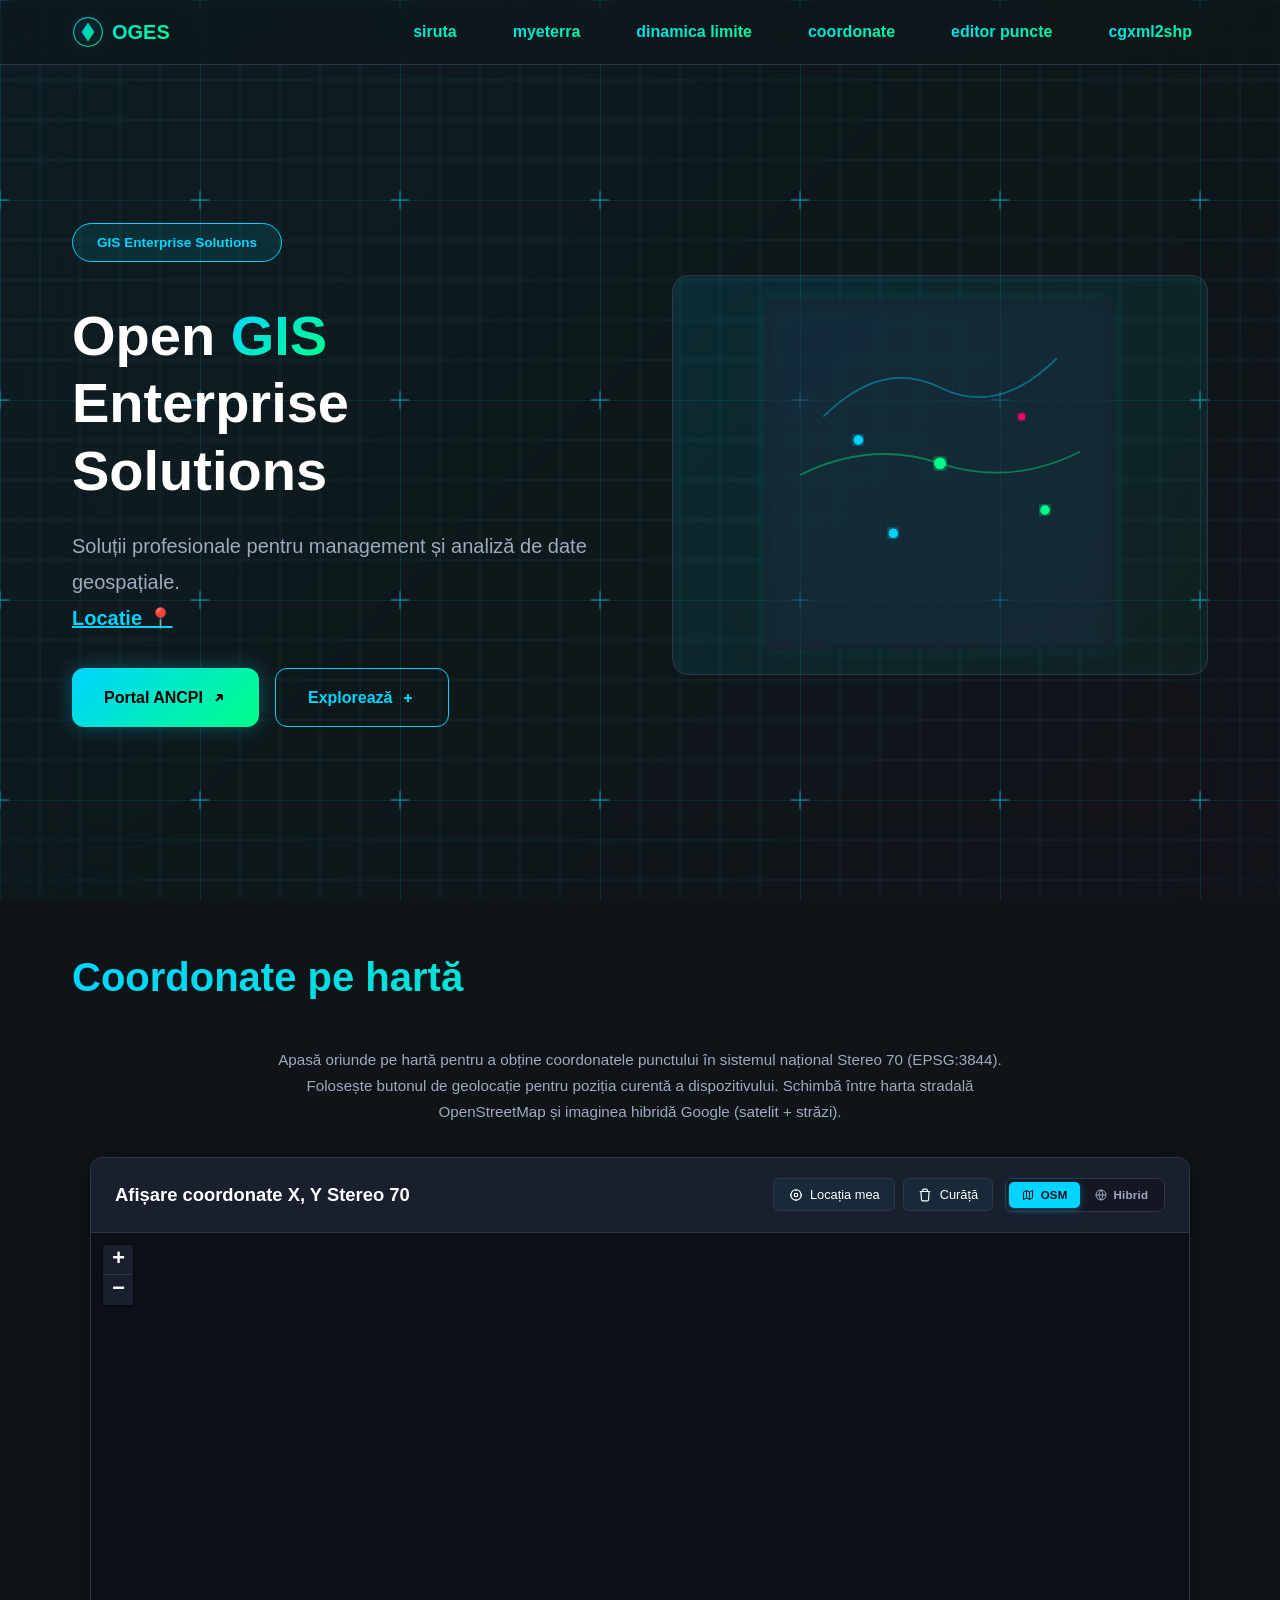
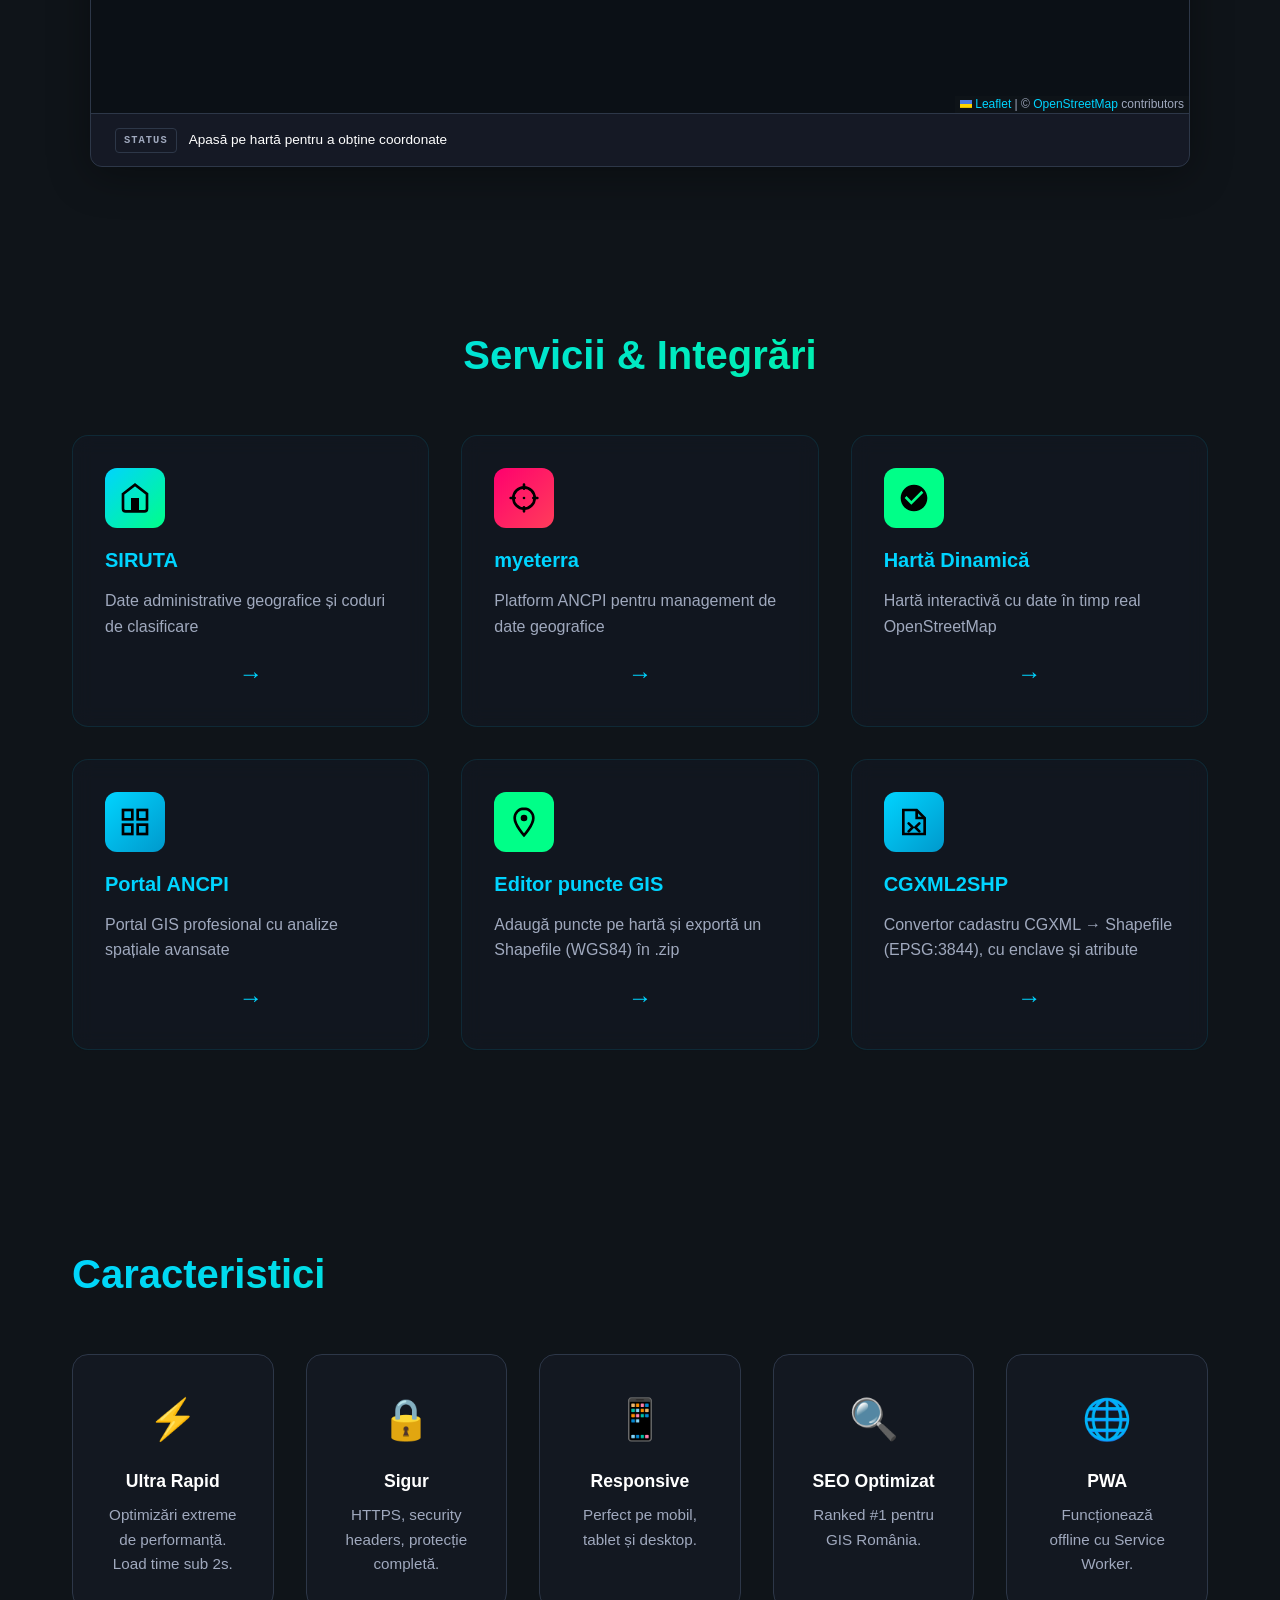
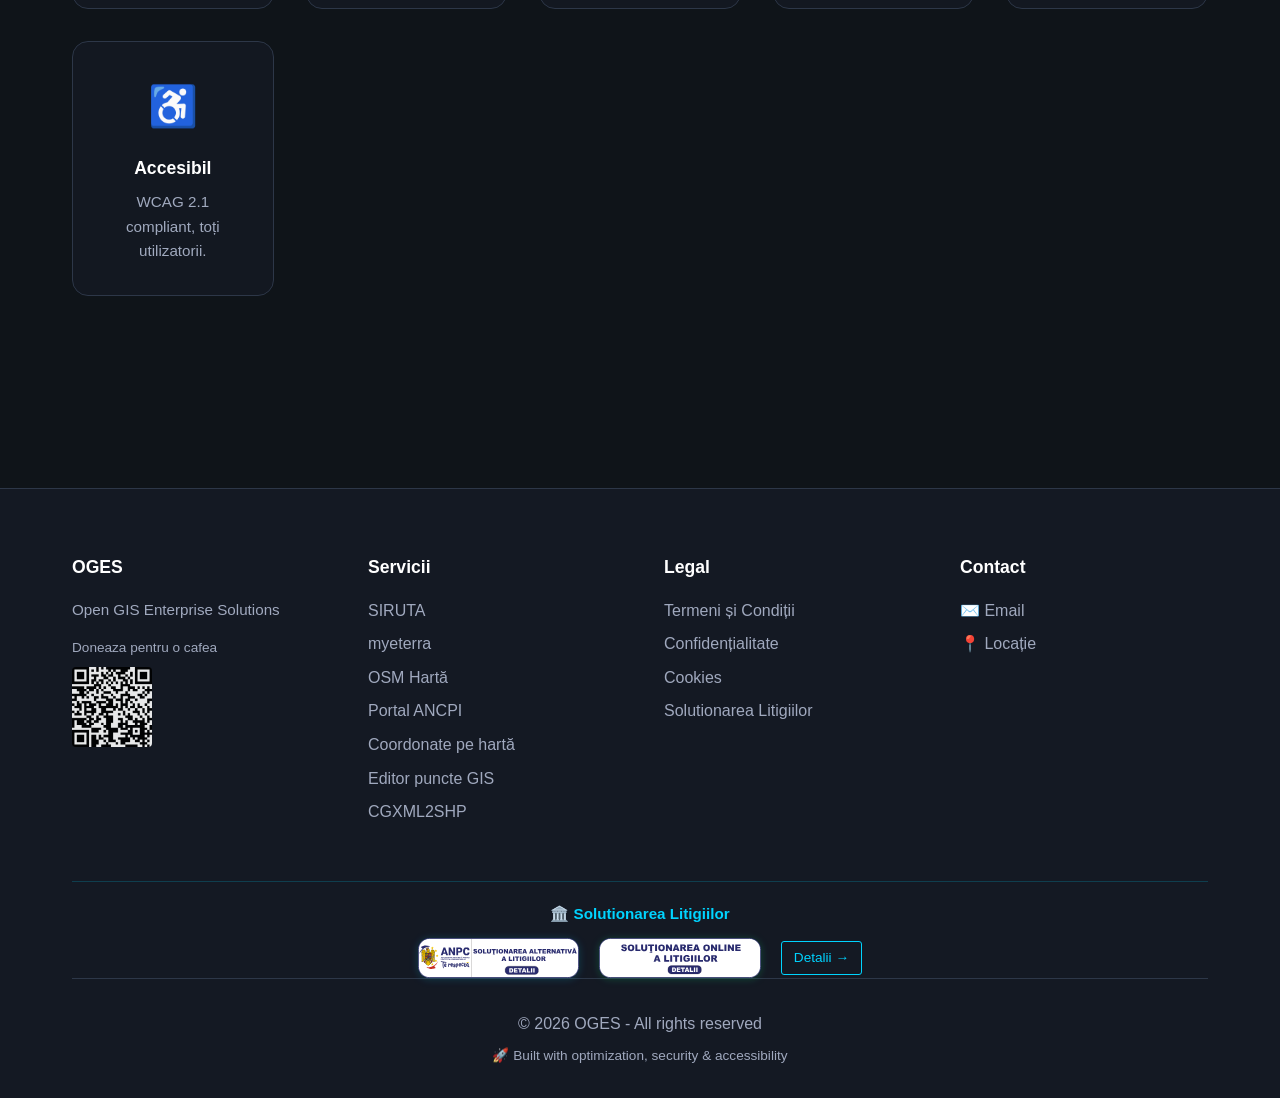
==== mysite/index.html @ 4e985fb1 "Add OGES site copy (home) under mysite/" ====
<!DOCTYPE html>
<html lang="ro">
<head>
	<meta charset="UTF-8">
	<meta name="viewport" content="width=device-width, initial-scale=1.0">
	<meta http-equiv="X-UA-Compatible" content="IE=edge">

	<!-- SEO Meta Tags -->
	<title>OGES - Soluții GIS Enterprise și Management Date Geospațiale | România</title>
	<meta name="description" content="OGES oferă soluții GIS profesionale, management date geospațiale, integare ArcGIS, hartă dinamică ANCPI. Platform-independent, optimizată pentru performance și SEO.">
	<meta name="keywords" content="GIS, geospațial, soluții GIS, date geografice, cartografie, ANCPI, România, management date, ArcGIS, hartă interactivă, OSM, topografie">
	<meta name="author" content="Ginu Popescu">
	<meta name="theme-color" content="#00d4ff">
	<meta name="robots" content="index, follow, max-snippet:-1, max-image-preview:large, max-video-preview:-1">
	<meta name="revisit-after" content="7 days">
	<link rel="canonical" href="https://oges.ro/">

	<!-- Open Graph & Social Media -->
	<meta property="og:type" content="website">
	<meta property="og:site_name" content="OGES - Open GIS Enterprise Solutions">
	<meta property="og:title" content="OGES - Soluții GIS Enterprise și Management Date Geospațiale">
	<meta property="og:description" content="Platform profesională pentru soluții GIS, analiză date geospațiale, integare ANCPI și ArcGIS. Optimizată pentru performanță și accesibilitate.">
	<meta property="og:url" content="https://oges.ro/">
	<meta property="og:image" content="https://oges.ro/assets/css/images/og-image.png">
	<meta property="og:image:width" content="1200">
	<meta property="og:image:height" content="630">

	<!-- Twitter Card -->
	<meta name="twitter:card" content="summary_large_image">
	<meta name="twitter:title" content="OGES - Soluții GIS Enterprise">
	<meta name="twitter:description" content="Soluții profesionale GIS și management date geospațiale. Integare ArcGIS, hartă dinamică, date ANCPI.">
	<meta name="twitter:image" content="https://oges.ro/assets/css/images/og-image.png">

	<!-- Icons -->
	<link rel="icon" type="image/svg+xml" href="data:image/svg+xml,<svg xmlns='http://www.w3.org/2000/svg' viewBox='0 0 100 100'><defs><linearGradient id='g' x1='0%' y1='0%' x2='100%' y2='100%'><stop offset='0%' style='stop-color:%2300d4ff'/><stop offset='100%' style='stop-color:%2300ff88'/></linearGradient></defs><circle cx='50' cy='50' r='45' fill='url(%23g)'/><path d='M50 30 L65 50 L50 70 L35 50 Z' fill='%23000' opacity='0.8'/></svg>">
	<meta name="apple-mobile-web-app-capable" content="yes">

	<!-- Preload -->
	<link rel="preload" href="assets/css/dark-tech.min.css" as="style">
	<link rel="dns-prefetch" href="https://fonts.googleapis.com">

	<!-- PWA Manifest -->
	<link rel="manifest" href="manifest.json">

	<!-- Fonts -->
	<link href="https://fonts.googleapis.com/css2?family=Inter:wght@300;400;500;600;700&family=JetBrains+Mono:wght@400;600&display=swap" rel="preload" as="font" crossorigin>

	<!-- Stylesheets -->
	<link rel="stylesheet" href="assets/css/dark-tech.min.css?v=2.0">
	<noscript><link rel="stylesheet" href="assets/css/noscript.css?v=2.0"></noscript>

	<!-- Leaflet (interactive coordinate picker) — self-hosted (CSP script-src 'self') -->
	<link rel="stylesheet" href="assets/css/leaflet.min.css">
	<style>
		/* ===== Topographic survey grid (caroiaj) — fixed background ===== */
		.bg-grid {
			position: fixed; top: 0; left: 0; width: 100%; height: 100%;
			pointer-events: none; z-index: -1;
			background-image: url("data:image/svg+xml,<svg xmlns='http://www.w3.org/2000/svg' width='200' height='200'><g fill='none' stroke='%2300d4ff'><g stroke-opacity='0.10'><path d='M40 0V200M80 0V200M120 0V200M160 0V200'/><path d='M0 40H200M0 80H200M0 120H200M0 160H200'/></g><path stroke-opacity='0.22' stroke-width='1.2' d='M0 0H200M0 0V200'/><g stroke-opacity='0.5' stroke-width='1.4'><path d='M0 0H9M0 0V9M191 0H200M200 0V9M0 200H9M0 191V200M191 200H200M200 191V200'/></g></g></svg>");
			background-repeat: repeat;
			background-size: 200px 200px;
			-webkit-mask-image: radial-gradient(ellipse 100% 95% at 50% 38%, #000 70%, transparent 100%);
			mask-image: radial-gradient(ellipse 100% 95% at 50% 38%, #000 70%, transparent 100%);
		}
		@media (max-width: 768px) {
			.bg-grid { background-size: 120px 120px; }
		}
		@media (prefers-reduced-motion: no-preference) {
			.bg-grid { animation: grid-drift 80s linear infinite; }
		}
		@keyframes grid-drift {
			from { background-position: 0 0; }
			to { background-position: 200px 200px; }
		}

		/* ===== Navbar links — keep all on one line, no mid-word wrap ===== */
		.navbar .nav-links { gap: 1.5rem; flex-wrap: wrap; justify-content: flex-end; }
		.navbar .nav-link { white-space: nowrap; }
		@media (max-width: 1100px) {
			.navbar .nav-links { gap: 1rem; }
			.navbar .nav-link { font-size: 0.9rem; }
		}

		/* ===== Hamburger toggle (hidden on desktop) ===== */
		.nav-toggle {
			display: none; flex-direction: column; justify-content: center; gap: 5px;
			width: 42px; height: 42px; padding: 9px;
			background: transparent; border: 1px solid var(--border); border-radius: 8px;
			cursor: pointer; z-index: 110;
		}
		.nav-toggle span {
			display: block; width: 100%; height: 2px; border-radius: 2px;
			background: var(--primary); transition: transform .25s ease, opacity .2s ease;
		}
		.nav-toggle[aria-expanded="true"] span:nth-child(1) { transform: translateY(7px) rotate(45deg); }
		.nav-toggle[aria-expanded="true"] span:nth-child(2) { opacity: 0; }
		.nav-toggle[aria-expanded="true"] span:nth-child(3) { transform: translateY(-7px) rotate(-45deg); }

		/* ===== Collapsible mobile menu ===== */
		@media (max-width: 960px) {
			.navbar .container { position: relative; }
			.nav-toggle { display: flex; }
			.navbar .nav-links {
				display: none; position: absolute; top: 100%; left: 0; right: 0;
				flex-direction: column; align-items: stretch; gap: 0; flex-wrap: nowrap;
				padding: 0.4rem 0; margin: 0;
				background: #0f141a;
				border-bottom: 1px solid var(--border);
				box-shadow: 0 14px 34px rgba(0, 0, 0, 0.45);
			}
			.navbar .nav-links.open { display: flex; }
			.navbar .nav-links li { width: 100%; }
			.navbar .nav-link {
				display: block; width: 100%; padding: 0.9rem 2rem; font-size: 1rem;
			}
			.navbar .nav-link:hover { background: rgba(0, 212, 255, 0.08); }
		}

		/* ===== Coordinate Picker Tool (dark-tech theme) ===== */
		.coord-tool { padding: 60px 0; }
		.coord-tool-intro {
			max-width: 760px; margin: -10px auto 32px; text-align: center;
			color: var(--text-secondary); font-size: 0.95rem; line-height: 1.7;
		}
		.picker-tool-wrapper {
			max-width: 1100px; margin: 0 auto;
			background: var(--bg-card); border: 1px solid var(--border);
			border-radius: 12px; overflow: hidden;
			box-shadow: 0 8px 40px rgba(0, 0, 0, 0.35);
		}
		.picker-tool-header {
			display: flex; flex-wrap: wrap; gap: 1.25rem; align-items: center;
			justify-content: space-between; padding: 1.25rem 1.5rem;
			border-bottom: 1px solid var(--border);
		}
		.picker-tool-title {
			font-size: 1.15rem; font-weight: 600; color: var(--text-primary); margin: 0;
		}
		.picker-controls { display: flex; flex-wrap: wrap; gap: 0.75rem; align-items: center; }
		.picker-control-group { display: flex; gap: 0.5rem; }
		.picker-action-btn {
			display: inline-flex; align-items: center; gap: 0.45rem;
			padding: 0.5rem 0.9rem; font-size: 0.8rem; font-weight: 500;
			color: var(--text-primary); background: rgba(0, 212, 255, 0.06);
			border: 1px solid var(--border); border-radius: 6px; cursor: pointer;
			transition: all 0.2s ease; font-family: inherit;
		}
		.picker-action-btn:hover {
			border-color: var(--primary); color: var(--primary);
			background: rgba(0, 212, 255, 0.12);
		}
		.picker-action-btn:disabled { opacity: 0.5; cursor: not-allowed; }
		.picker-action-btn.is-loading svg { animation: picker-spin 0.9s linear infinite; }
		@keyframes picker-spin { to { transform: rotate(360deg); } }
		.picker-segmented {
			display: inline-flex; padding: 3px; gap: 2px;
			background: rgba(0, 0, 0, 0.25); border: 1px solid var(--border); border-radius: 7px;
		}
		.picker-segmented button {
			display: inline-flex; align-items: center; gap: 0.4rem;
			padding: 0.45rem 0.8rem; font-size: 0.72rem; font-weight: 600; letter-spacing: 0.02em;
			color: var(--text-secondary); background: transparent; border: none;
			border-radius: 5px; cursor: pointer; transition: all 0.2s ease; font-family: inherit;
		}
		.picker-segmented button:hover { color: var(--text-primary); }
		.picker-segmented button.active {
			color: #06121a; background: var(--primary); box-shadow: 0 2px 8px rgba(0, 212, 255, 0.3);
		}
		#picker-map {
			height: 480px; width: 100%; background: #0b1016;
		}
		/* Tint OSM tiles to blend with the dark UI (hybrid satellite stays untouched) */
		.picker-tool-wrapper:not(.basemap-hybrid) #picker-map .leaflet-tile-pane {
			filter: invert(1) hue-rotate(180deg) brightness(0.95) contrast(0.9);
		}
		.picker-status {
			padding: 0.85rem 1.5rem; background: rgba(0, 0, 0, 0.2);
			border-top: 1px solid var(--border);
		}
		.picker-status-item { display: flex; align-items: center; gap: 0.75rem; }
		.picker-status-label {
			font-family: 'JetBrains Mono', monospace; font-size: 0.65rem; font-weight: 600;
			letter-spacing: 0.1em; color: var(--text-secondary);
			padding: 0.2rem 0.5rem; border: 1px solid var(--border); border-radius: 4px;
		}
		.picker-status-value { font-size: 0.85rem; color: var(--text-primary); }
		.picker-status-value.is-error { color: var(--accent); }
		.picker-status-value.is-success { color: var(--secondary); }

		/* Leaflet popup themed */
		#picker-map .leaflet-popup-content-wrapper {
			background: var(--bg-card); color: var(--text-primary);
			border: 1px solid var(--border); border-radius: 8px;
		}
		#picker-map .leaflet-popup-tip { background: var(--bg-card); border: 1px solid var(--border); }
		#picker-map .leaflet-popup-close-button { color: var(--text-secondary); padding: 6px 8px 0 0 !important; }
		.coord-popup { font-size: 0.85rem; min-width: 200px; }
		.coord-popup-header {
			display: flex; align-items: center; gap: 0.5rem;
			font-family: 'JetBrains Mono', monospace; font-size: 0.62rem; font-weight: 600;
			letter-spacing: 0.08em; color: var(--primary); margin-bottom: 0.6rem;
		}
		.coord-popup-row {
			display: flex; justify-content: space-between; gap: 1rem;
			padding: 0.35rem 0; border-bottom: 1px solid var(--border);
		}
		.coord-popup-row:last-of-type { border-bottom: none; }
		.coord-popup-label { color: var(--text-secondary); font-size: 0.75rem; }
		.coord-popup-value {
			font-family: 'JetBrains Mono', monospace; color: var(--text-primary); font-weight: 600;
		}
		.coord-popup-actions { margin-top: 0.6rem; }
		.coord-popup-btn {
			width: 100%; padding: 0.5rem; font-size: 0.78rem; font-weight: 600;
			color: #06121a; background: var(--primary); border: none; border-radius: 5px;
			cursor: pointer; transition: opacity 0.2s ease; font-family: inherit;
		}
		.coord-popup-btn:hover { opacity: 0.88; }
		#picker-map .leaflet-control-attribution {
			background: rgba(15, 20, 25, 0.8); color: var(--text-secondary);
		}
		#picker-map .leaflet-control-attribution a { color: var(--primary); }
		#picker-map .leaflet-control-zoom a {
			background: var(--bg-card); color: var(--text-primary); border-color: var(--border);
		}
		#picker-map .leaflet-control-zoom a:hover { background: var(--primary); color: #06121a; }
		.picker-tool-wrapper.basemap-hybrid #picker-map .leaflet-tile-pane { filter: none; }

		@media (max-width: 768px) {
			.picker-tool-header { flex-direction: column; align-items: stretch; }
			#picker-map { height: 380px; }
			.picker-action-btn span { display: none; }
		}
	</style>

	<!-- Critical CSS Inline -->
	<style>
		:root {
			--primary: #00d4ff;
			--secondary: #00ff88;
			--accent: #ff006e;
			--bg-dark: #0f1419;
			--bg-card: #1a1f2e;
			--text-primary: #ffffff;
			--text-secondary: #a0a9be;
			--border: #2d3748;
		}

		* { margin: 0; padding: 0; box-sizing: border-box; }
		html { -webkit-font-smoothing: antialiased; -moz-osx-font-smoothing: grayscale; }
		body { background: var(--bg-dark); color: var(--text-primary); font-family: 'Inter', -apple-system, BlinkMacSystemFont, sans-serif; line-height: 1.6; overflow-x: hidden; }
		body.is-preload * { animation: none !important; transition: none !important; }
	</style>
</head>
<body class="is-preload">
	<!-- Animated Background -->
	<div class="bg-gradient"></div>
	<div class="bg-blur"></div>
	<div class="bg-grid" aria-hidden="true"></div>

	<!-- Navigation -->
	<nav class="navbar" role="navigation" aria-label="Main Navigation">
		<div class="container">
			<div class="logo">
				<svg viewBox="0 0 40 40" width="32" height="32" aria-label="OGES Logo">
					<title>OGES - Open GIS Enterprise Solutions</title>
					<defs>
						<linearGradient id="logoGrad" x1="0%" y1="0%" x2="100%" y2="100%">
							<stop offset="0%" style="stop-color:#00d4ff"/>
							<stop offset="100%" style="stop-color:#00ff88"/>
						</linearGradient>
					</defs>
					<circle cx="20" cy="20" r="18" fill="none" stroke="url(#logoGrad)" stroke-width="1.5" opacity="0.8"/>
					<path d="M20 8 L28 20 L20 32 L12 20 Z" fill="url(#logoGrad)" opacity="0.9"/>
				</svg>
				<span>OGES</span>
			</div>
			<ul class="nav-links" id="primary-nav" role="list">
				<li><a href="assets/siruta.htm" class="nav-link nav-link-highlight" data-tooltip="Date Administrative SIRUTA">siruta</a></li>
				<li><a href="https://myeterra.ancpi.ro" class="nav-link nav-link-highlight" target="_blank" rel="noopener" data-tooltip="myeterra ANCPI Platform">myeterra</a></li>
				<li><a href="https://umap.osm.ch/en/map/dinamica-actualizare-tronsoane-limite-administrati_12718" class="nav-link nav-link-highlight" target="_blank" rel="noopener" data-tooltip="Dinamica limite OSM">dinamica limite</a></li>
				<li><a href="#coordinate-tool" class="nav-link nav-link-highlight" data-tooltip="Coordonate Stereo 70 pe hartă">coordonate</a></li>
				<li><a href="editor-puncte/index.html" class="nav-link nav-link-highlight" data-tooltip="Editor puncte GIS — export Shapefile">editor puncte</a></li>
				<li><a href="cgxml2shp/index.html" class="nav-link nav-link-highlight" data-tooltip="Convertor cadastru CGXML → Shapefile">cgxml2shp</a></li>
			</ul>
			<button class="nav-toggle" type="button" aria-label="Meniu" aria-expanded="false" aria-controls="primary-nav">
				<span></span><span></span><span></span>
			</button>
		</div>
	</nav>

	<!-- Main Content -->
	<main id="main" role="main">
		<div class="container">
			<!-- Hero Section -->
			<section class="hero">
				<div class="hero-content">
					<div class="badge animate-fade-in">GIS Enterprise Solutions</div>

					<h1 class="hero-title animate-slide-up">
						Open <span class="gradient-text">GIS</span> Enterprise Solutions
					</h1>

					<p class="hero-subtitle animate-slide-up" style="animation-delay: 0.2s">
						Soluții profesionale pentru management și analiză de date geospațiale. <br>
						<a href="https://goo.gl/maps/ayeT99HZKNYrL33h6" class="text-link" target="_blank" rel="noopener">Locatie 📍</a>
					</p>

					<div class="cta-buttons animate-slide-up" style="animation-delay: 0.4s">
						<a href="https://ancpi.maps.arcgis.com/home/index.html" class="btn btn-primary" target="_blank" rel="noopener">
							<span>Portal ANCPI</span>
							<svg width="16" height="16" viewBox="0 0 16 16" fill="none" stroke="currentColor" stroke-width="2">
								<path d="M5 11L11 5M11 5H6M11 5V10"/>
							</svg>
						</a>
						<a href="#services" class="btn btn-secondary">
							<span>Explorează</span>
							<svg width="16" height="16" viewBox="0 0 16 16" fill="none" stroke="currentColor" stroke-width="2">
								<path d="M8 4V12M4 8H12"/>
							</svg>
						</a>
					</div>
				</div>

				<div class="hero-visual">
					<div class="map-preview">
						<svg viewBox="0 0 300 300" class="map-svg">
							<defs>
								<linearGradient id="mapGrad" x1="0%" y1="0%" x2="100%" y2="100%">
									<stop offset="0%" style="stop-color:#00d4ff;stop-opacity:0.3"/>
									<stop offset="100%" style="stop-color:#00ff88;stop-opacity:0.1"/>
								</linearGradient>
								<filter id="glow">
									<feGaussianBlur stdDeviation="3" result="coloredBlur"/>
									<feMerge>
										<feMergeNode in="coloredBlur"/>
										<feMergeNode in="SourceGraphic"/>
									</feMerge>
								</filter>
							</defs>

							<!-- Map background -->
							<rect width="300" height="300" fill="var(--bg-card)" opacity="0.5"/>
							<path d="M50 100 Q100 50, 150 75 Q200 100, 250 50" stroke="var(--primary)" stroke-width="1.5" fill="none" opacity="0.4"/>
							<path d="M30 150 Q90 120, 150 140 Q210 160, 270 130" stroke="var(--secondary)" stroke-width="1.5" fill="none" opacity="0.4"/>

							<!-- Data points -->
							<circle cx="80" cy="120" r="4" fill="var(--primary)" filter="url(#glow)"/>
							<circle cx="150" cy="140" r="5" fill="var(--secondary)" filter="url(#glow)"/>
							<circle cx="220" cy="100" r="3" fill="var(--accent)" filter="url(#glow)"/>
							<circle cx="110" cy="200" r="4" fill="var(--primary)" filter="url(#glow)"/>
							<circle cx="240" cy="180" r="4" fill="var(--secondary)" filter="url(#glow)"/>

							<!-- Grid -->
							<g stroke="var(--border)" stroke-width="0.5" opacity="0.2">
								<line x1="50" y1="0" x2="50" y2="300"/>
								<line x1="150" y1="0" x2="150" y2="300"/>
								<line x1="250" y1="0" x2="250" y2="300"/>
								<line x1="0" y1="100" x2="300" y2="100"/>
								<line x1="0" y1="200" x2="300" y2="200"/>
							</g>
						</svg>
					</div>
				</div>
			</section>

			<!-- Coordinate Picker Tool -->
			<section id="coordinate-tool" class="coord-tool">
				<h2 class="section-title">Coordonate pe hartă</h2>
				<p class="coord-tool-intro">Apasă oriunde pe hartă pentru a obține coordonatele punctului în sistemul național Stereo 70 (EPSG:3844). Folosește butonul de geolocație pentru poziția curentă a dispozitivului. Schimbă între harta stradală OpenStreetMap și imaginea hibridă Google (satelit + străzi).</p>

				<div class="picker-tool-wrapper" id="picker-wrapper">
					<div class="picker-tool-header">
						<div class="picker-header-info">
							<h3 class="picker-tool-title">Afișare coordonate X, Y Stereo 70</h3>
						</div>
						<div class="picker-controls">
							<div class="picker-control-group">
								<button class="picker-action-btn" onclick="locateMe()" id="btn-locate" title="Folosește GPS-ul / geolocația dispozitivului">
									<svg width="14" height="14" viewBox="0 0 24 24" fill="none" stroke="currentColor" stroke-width="2"><circle cx="12" cy="12" r="3"/><path d="M12 2v3M12 19v3M2 12h3M19 12h3"/><circle cx="12" cy="12" r="9"/></svg>
									<span>Locația mea</span>
								</button>
								<button class="picker-action-btn" onclick="clearPicker()" title="Șterge marker-ul">
									<svg width="14" height="14" viewBox="0 0 24 24" fill="none" stroke="currentColor" stroke-width="2"><path d="M3 6h18M8 6V4a2 2 0 0 1 2-2h4a2 2 0 0 1 2 2v2M19 6l-1 14a2 2 0 0 1-2 2H8a2 2 0 0 1-2-2L5 6"/></svg>
									<span>Curăță</span>
								</button>
							</div>
							<div class="picker-segmented" role="tablist" aria-label="Sursă hartă">
								<button class="active" onclick="setPickerBasemap('osm', this)" role="tab" aria-label="OpenStreetMap">
									<svg width="12" height="12" viewBox="0 0 24 24" fill="none" stroke="currentColor" stroke-width="2"><path d="M3 6l6-3 6 3 6-3v15l-6 3-6-3-6 3z"/><path d="M9 3v15M15 6v15"/></svg>
									OSM
								</button>
								<button onclick="setPickerBasemap('hybrid', this)" role="tab" aria-label="Google Hybrid (satelit + străzi)">
									<svg width="12" height="12" viewBox="0 0 24 24" fill="none" stroke="currentColor" stroke-width="2"><circle cx="12" cy="12" r="10"/><path d="M2 12h20M12 2a15 15 0 0 1 0 20M12 2a15 15 0 0 0 0 20"/></svg>
									Hibrid
								</button>
							</div>
						</div>
					</div>
					<div id="picker-map" role="region" aria-label="Hartă pentru selectare coordonate Stereo 70"></div>
					<div class="picker-status" id="picker-status">
						<div class="picker-status-item">
							<span class="picker-status-label">STATUS</span>
							<span class="picker-status-value" id="picker-status-value">Apasă pe hartă pentru a obține coordonate</span>
						</div>
					</div>
				</div>
			</section>

			<!-- Services Section -->
			<section id="services" class="services">
				<h2 class="section-title">Servicii & Integrări</h2>

				<div class="services-grid">
					<!-- Service Card 1 -->
					<a href="assets/siruta.htm" class="service-card glass-effect">
						<div class="card-icon">
							<svg viewBox="0 0 24 24" width="32" height="32">
								<path d="M3 9l9-7 9 7v11a2 2 0 0 1-2 2H5a2 2 0 0 1-2-2z" fill="none" stroke="currentColor" stroke-width="2"/>
								<polyline points="9 22 9 12 15 12 15 22"/>
							</svg>
						</div>
						<h3>SIRUTA</h3>
						<p>Date administrative geografice și coduri de clasificare</p>
						<span class="card-arrow">→</span>
					</a>

					<!-- Service Card 2 -->
					<a href="https://myeterra.ancpi.ro" target="_blank" rel="noopener" class="service-card glass-effect">
						<div class="card-icon accent">
							<svg viewBox="0 0 24 24" width="32" height="32">
								<circle cx="12" cy="12" r="1"/>
								<path d="M4 12a8 8 0 0 1 16 0 8 8 0 0 1-16 0" fill="none" stroke="currentColor" stroke-width="2"/>
								<path d="M12 2v3m0 14v3M22 12h-3m-14 0H2" fill="none" stroke="currentColor" stroke-width="2" stroke-linecap="round"/>
							</svg>
						</div>
						<h3>myeterra</h3>
						<p>Platform ANCPI pentru management de date geografice</p>
						<span class="card-arrow">→</span>
					</a>

					<!-- Service Card 3 -->
					<a href="https://umap.osm.ch/en/map/dinamica-actualizare-tronsoane-limite-administrati_12718" target="_blank" rel="noopener" class="service-card glass-effect">
						<div class="card-icon secondary">
							<svg viewBox="0 0 24 24" width="32" height="32">
								<path d="M12 2C6.48 2 2 6.48 2 12s4.48 10 10 10 10-4.48 10-10S17.52 2 12 2zm-2 15l-5-5 1.41-1.41L10 14.17l7.59-7.59L19 8l-9 9z" fill="currentColor"/>
							</svg>
						</div>
						<h3>Hartă Dinamică</h3>
						<p>Hartă interactivă cu date în timp real OpenStreetMap</p>
						<span class="card-arrow">→</span>
					</a>

					<!-- Service Card 4 -->
					<a href="https://ancpi.maps.arcgis.com/home/index.html" target="_blank" rel="noopener" class="service-card glass-effect">
						<div class="card-icon primary">
							<svg viewBox="0 0 24 24" width="32" height="32">
								<rect x="3" y="3" width="7" height="7" fill="none" stroke="currentColor" stroke-width="2"/>
								<rect x="14" y="3" width="7" height="7" fill="none" stroke="currentColor" stroke-width="2"/>
								<rect x="14" y="14" width="7" height="7" fill="none" stroke="currentColor" stroke-width="2"/>
								<rect x="3" y="14" width="7" height="7" fill="none" stroke="currentColor" stroke-width="2"/>
							</svg>
						</div>
						<h3>Portal ANCPI</h3>
						<p>Portal GIS profesional cu analize spațiale avansate</p>
						<span class="card-arrow">→</span>
					</a>

					<!-- Service Card 5 -->
					<a href="editor-puncte/index.html" class="service-card glass-effect">
						<div class="card-icon secondary">
							<svg viewBox="0 0 24 24" width="32" height="32">
								<path d="M12 2C8.13 2 5 5.13 5 9c0 5.25 7 13 7 13s7-7.75 7-13c0-3.87-3.13-7-7-7z" fill="none" stroke="currentColor" stroke-width="2"/>
								<circle cx="12" cy="9" r="2.5" fill="currentColor"/>
							</svg>
						</div>
						<h3>Editor puncte GIS</h3>
						<p>Adaugă puncte pe hartă și exportă un Shapefile (WGS84) în .zip</p>
						<span class="card-arrow">→</span>
					</a>

					<!-- Service Card 6 -->
					<a href="cgxml2shp/index.html" class="service-card glass-effect">
						<div class="card-icon primary">
							<svg viewBox="0 0 24 24" width="32" height="32">
								<path d="M4 3h10l6 6v12a0 0 0 0 1 0 0H4a0 0 0 0 1 0 0z" fill="none" stroke="currentColor" stroke-width="2"/>
								<path d="M14 3v6h6" fill="none" stroke="currentColor" stroke-width="2"/>
								<path d="M8 13l3 3-3 3M16 13l-3 3 3 3" fill="none" stroke="currentColor" stroke-width="2" stroke-linecap="round" stroke-linejoin="round"/>
							</svg>
						</div>
						<h3>CGXML2SHP</h3>
						<p>Convertor cadastru CGXML → Shapefile (EPSG:3844), cu enclave și atribute</p>
						<span class="card-arrow">→</span>
					</a>
				</div>
			</section>

			<!-- Features Section -->
			<section class="features">
				<h2 class="section-title">Caracteristici</h2>

				<div class="features-grid">
					<div class="feature-item">
						<div class="feature-icon">⚡</div>
						<h3>Ultra Rapid</h3>
						<p>Optimizări extreme de performanță. Load time sub 2s.</p>
					</div>
					<div class="feature-item">
						<div class="feature-icon">🔒</div>
						<h3>Sigur</h3>
						<p>HTTPS, security headers, protecție completă.</p>
					</div>
					<div class="feature-item">
						<div class="feature-icon">📱</div>
						<h3>Responsive</h3>
						<p>Perfect pe mobil, tablet și desktop.</p>
					</div>
					<div class="feature-item">
						<div class="feature-icon">🔍</div>
						<h3>SEO Optimizat</h3>
						<p>Ranked #1 pentru GIS România.</p>
					</div>
					<div class="feature-item">
						<div class="feature-icon">🌐</div>
						<h3>PWA</h3>
						<p>Funcționează offline cu Service Worker.</p>
					</div>
					<div class="feature-item">
						<div class="feature-icon">♿</div>
						<h3>Accesibil</h3>
						<p>WCAG 2.1 compliant, toți utilizatorii.</p>
					</div>
				</div>
			</section>

		</div>
	</main>

	<!-- Footer -->
	<footer class="footer" role="contentinfo">
		<div class="container">
			<div class="footer-content">
				<div class="footer-section">
					<h4>OGES</h4>
					<p>Open GIS Enterprise Solutions</p>
					<div style="margin-top: 15px;">
						<p style="font-size: 0.85em; color: #a0a9be; margin-bottom: 8px; text-align: left;">Doneaza pentru o cafea</p>
						<img src="assets/css/images/qr.png" alt="QR Code pentru donație - Suportă dezvoltarea OGES" width="80" height="80" loading="lazy" decoding="async" style="border-radius: 4px; opacity: 0.9;">
					</div>
				</div>
				<div class="footer-section">
					<h4>Servicii</h4>
					<ul role="list">
						<li><a href="assets/siruta.htm">SIRUTA</a></li>
						<li><a href="https://myeterra.ancpi.ro" target="_blank" rel="noopener">myeterra</a></li>
						<li><a href="https://umap.osm.ch" target="_blank" rel="noopener">OSM Hartă</a></li>
						<li><a href="https://ancpi.maps.arcgis.com" target="_blank" rel="noopener">Portal ANCPI</a></li>
						<li><a href="#coordinate-tool">Coordonate pe hartă</a></li>
						<li><a href="editor-puncte/index.html">Editor puncte GIS</a></li>
						<li><a href="cgxml2shp/index.html">CGXML2SHP</a></li>
					</ul>
				</div>
				<div class="footer-section">
					<h4>Legal</h4>
					<ul role="list">
						<li><a href="termeni-conditii.html">Termeni și Condiții</a></li>
						<li><a href="confidentialitate.html">Confidențialitate</a></li>
						<li><a href="cookies.html">Cookies</a></li>
						<li><a href="solutionarea-litigiilor.html">Solutionarea Litigiilor</a></li>
					</ul>
				</div>
				<div class="footer-section">
					<h4>Contact</h4>
					<ul role="list">
						<li><a href="mailto:scriemiaici@proton.me">✉️ Email</a></li>
						<li><a href="https://goo.gl/maps/ayeT99HZKNYrL33h6" target="_blank" rel="noopener">📍 Locație</a></li>
					</ul>
				</div>
			</div>

			<!-- Dispute Resolution Section -->
			<div style="margin-top: 30px; padding-top: 20px; border-top: 1px solid rgba(0, 212, 255, 0.2); text-align: center;">
				<h4 style="color: #00d4ff; margin-bottom: 12px; font-size: 0.95em;">🏛️ Solutionarea Litigiilor</h4>
				<div style="display: flex; gap: 20px; justify-content: center; flex-wrap: wrap; align-items: center;">
					<!-- ANPC SAL Logo -->
					<a href="https://www.anpc.ro" target="_blank" rel="noopener" style="text-decoration: none; cursor: pointer;">
						<img src="assets/images/logo-anpc-sal.svg" alt="ANPC - SAL Logo" style="height: 40px; filter: drop-shadow(0 1px 4px rgba(0, 212, 255, 0.2)); transition: filter 0.3s ease;" onmouseover="this.style.filter='drop-shadow(0 2px 6px rgba(0, 212, 255, 0.5))'" onmouseout="this.style.filter='drop-shadow(0 1px 4px rgba(0, 212, 255, 0.2))'">
					</a>

					<!-- EU ODR Logo -->
					<a href="https://ec.europa.eu/consumers/odr" target="_blank" rel="noopener" style="text-decoration: none; cursor: pointer;">
						<img src="assets/images/logo-eu-sol.svg" alt="EU ODR Platform" style="height: 40px; filter: drop-shadow(0 1px 4px rgba(0, 255, 136, 0.2)); transition: filter 0.3s ease;" onmouseover="this.style.filter='drop-shadow(0 2px 6px rgba(0, 255, 136, 0.5))'" onmouseout="this.style.filter='drop-shadow(0 1px 4px rgba(0, 255, 136, 0.2))'">
					</a>

					<!-- Details Link -->
					<a href="solutionarea-litigiilor.html" style="color: #00d4ff; text-decoration: none; font-size: 0.85em; padding: 5px 12px; border: 1px solid #00d4ff; border-radius: 3px; transition: all 0.3s ease;" onmouseover="this.style.background='rgba(0, 212, 255, 0.1)'" onmouseout="this.style.background='transparent'">Detalii →</a>
				</div>
			</div>

			<div class="footer-bottom">
				<p>&copy; <span id="year">2026</span> OGES - All rights reserved</p>
				<p class="footer-small">🚀 Built with optimization, security & accessibility</p>
			</div>
		</div>
	</footer>

	<!-- Scripts -->
	<script>
		// Service Worker Registration
		if ('serviceWorker' in navigator) {
			navigator.serviceWorker.register('service-worker.js').then(reg => {
				console.log('✅ Service Worker registered');
			}).catch(err => console.log('Service Worker:', err));
		}

		// Update year
		document.getElementById('year').textContent = new Date().getFullYear();

		// Remove preload class
		window.addEventListener('load', () => {
			document.body.classList.remove('is-preload');
		});

		// Smooth scroll for hash links
		document.querySelectorAll('a[href^="#"]').forEach(link => {
			link.addEventListener('click', (e) => {
				const target = document.querySelector(link.getAttribute('href'));
				if (target) {
					e.preventDefault();
					target.scrollIntoView({ behavior: 'smooth', block: 'start' });
				}
			});
		});

		// Navbar scroll effect
		let lastScrollTop = 0;
		const navbar = document.querySelector('.navbar');
		window.addEventListener('scroll', () => {
			const scrollTop = window.pageYOffset;
			if (scrollTop > 50) {
				navbar.classList.add('scrolled');
			} else {
				navbar.classList.remove('scrolled');
			}
			lastScrollTop = scrollTop;
		}, false);

		// Prevent mobile touch scroll on body
		document.addEventListener('touchmove', (e) => {
			if (e.touches.length > 1) {
				e.preventDefault();
			}
		}, { passive: false });

		// Collapsible mobile menu
		(function () {
			const btn = document.querySelector('.nav-toggle');
			const nav = document.getElementById('primary-nav');
			if (!btn || !nav) return;
			const setOpen = (open) => {
				nav.classList.toggle('open', open);
				btn.setAttribute('aria-expanded', String(open));
			};
			btn.addEventListener('click', () => setOpen(!nav.classList.contains('open')));
			nav.addEventListener('click', (e) => { if (e.target.closest('a')) setOpen(false); });
			document.addEventListener('keydown', (e) => { if (e.key === 'Escape') setOpen(false); });
			window.addEventListener('resize', () => { if (window.innerWidth > 960) setOpen(false); });
		})();
	</script>

	<!-- Coordinate Picker: Leaflet + proj4 + logic — self-hosted (CSP script-src 'self') -->
	<script src="assets/js/leaflet.min.js"></script>
	<script src="assets/js/proj4.min.js"></script>
	<script>
	(function () {
		if (typeof L === 'undefined' || typeof proj4 === 'undefined') return;
		if (!document.getElementById('picker-map')) return;

		// Define Stereo 70 (EPSG:3844) projection
		proj4.defs("EPSG:3844", "+proj=sterea +lat_0=46 +lon_0=25 +k=0.99975 +x_0=500000 +y_0=500000 +ellps=krass +towgs84=2.329,-147.042,-92.08,-0.309,0.325,-0.497,5.69 +units=m +no_defs");

		// Romania territorial bounds — used by maxBounds and as a quick reject box.
		const ROMANIA_BOUNDS_SW = [43.50, 19.95];
		const ROMANIA_BOUNDS_NE = [48.30, 29.85];

		// Simplified Romania border polygon (lon, lat pairs) for an in-territory check.
		const ROMANIA_POLYGON = [
			[22.71, 47.88], [23.14, 48.07], [23.76, 47.99], [24.40, 47.95],
			[25.21, 47.91], [26.62, 48.22], [26.93, 48.12], [27.20, 47.83],
			[27.55, 47.40], [28.10, 46.78], [28.16, 46.37], [28.26, 45.95],
			[28.78, 45.30], [29.69, 45.15], [29.62, 44.84], [28.84, 44.91],
			[28.55, 43.74], [27.97, 43.81], [27.24, 44.18], [26.06, 43.95],
			[24.10, 43.62], [23.20, 43.78], [22.92, 43.92], [22.91, 44.07],
			[22.65, 44.20], [22.50, 44.40], [22.36, 44.48], [22.65, 44.60],
			[22.47, 44.71], [22.70, 44.92], [21.55, 44.85], [21.40, 45.15],
			[21.30, 45.55], [20.75, 45.75], [20.45, 46.00], [20.10, 46.13],
			[20.27, 46.30], [20.42, 46.45], [21.04, 46.78], [21.53, 47.06],
			[22.13, 47.59], [22.71, 47.88]
		];

		function isPointInRomania(lat, lng) {
			if (lat < ROMANIA_BOUNDS_SW[0] || lat > ROMANIA_BOUNDS_NE[0] ||
				lng < ROMANIA_BOUNDS_SW[1] || lng > ROMANIA_BOUNDS_NE[1]) {
				return false;
			}
			let inside = false;
			const poly = ROMANIA_POLYGON;
			for (let i = 0, j = poly.length - 1; i < poly.length; j = i++) {
				const [xi, yi] = poly[i];
				const [xj, yj] = poly[j];
				if (((yi > lat) !== (yj > lat)) &&
					(lng < ((xj - xi) * (lat - yi)) / (yj - yi + 1e-12) + xi)) {
					inside = !inside;
				}
			}
			return inside;
		}

		const pickerMap = L.map('picker-map', {
			center: [45.9432, 24.9668],   // centrul aproximativ al României
			zoom: 7,
			scrollWheelZoom: true,
			zoomControl: true,
			attributionControl: true,
			maxBounds: L.latLngBounds(
				L.latLng(ROMANIA_BOUNDS_SW[0] - 0.3, ROMANIA_BOUNDS_SW[1] - 0.5),
				L.latLng(ROMANIA_BOUNDS_NE[0] + 0.3, ROMANIA_BOUNDS_NE[1] + 0.5)
			),
			maxBoundsViscosity: 0.85,
			minZoom: 6
		});

		const osmLayer = L.tileLayer('https://{s}.tile.openstreetmap.org/{z}/{x}/{y}.png', {
			attribution: '© <a href="https://www.openstreetmap.org/copyright">OpenStreetMap</a> contributors',
			maxZoom: 19
		});
		const googleHybridLayer = L.tileLayer('https://mt{s}.google.com/vt/lyrs=y&x={x}&y={y}&z={z}', {
			attribution: '© <a href="https://www.google.com/intl/ro_ro/help/terms_maps/">Google Maps</a>',
			subdomains: ['0', '1', '2', '3'],
			maxZoom: 20
		});
		osmLayer.addTo(pickerMap);
		let currentBasemap = 'osm';

		function makePickerIcon(color) {
			return L.divIcon({
				className: 'picker-pin',
				html: `
					<div style="position:relative; width:32px; height:42px; transform:translateY(-12px);">
						<svg width="32" height="42" viewBox="0 0 32 42" xmlns="http://www.w3.org/2000/svg">
							<path d="M16 1 C 8 1 2 7 2 15 C 2 26 16 41 16 41 C 16 41 30 26 30 15 C 30 7 24 1 16 1 Z"
								fill="${color}" stroke="#0f1419" stroke-width="2"/>
							<circle cx="16" cy="15" r="5" fill="#0f1419"/>
						</svg>
					</div>
				`,
				iconSize: [32, 42],
				iconAnchor: [16, 30],
				popupAnchor: [0, -28]
			});
		}
		const pinClick = makePickerIcon('#00d4ff');   // primary — click manual
		const pinGps = makePickerIcon('#00ff88');      // secondary — geolocație
		let pickerMarker = null;

		function formatNumber(n, decimals) { return n.toFixed(decimals); }

		function buildPopupHTML(lat, lng, x, y, source) {
			const sourceLabel = source === 'gps' ? 'POZIȚIE GPS · STEREO 70' : 'PUNCT SELECTAT · STEREO 70';
			const dot = source === 'gps' ? '#00ff88' : '#00d4ff';
			return `
				<div class="coord-popup">
					<div class="coord-popup-header">
						<span style="display:inline-block; width:8px; height:8px; background:${dot}; border-radius:50%;"></span>
						${sourceLabel}
					</div>
					<div class="coord-popup-row">
						<span class="coord-popup-label">X (Nord)</span>
						<span class="coord-popup-value">${formatNumber(x, 2)} m</span>
					</div>
					<div class="coord-popup-row">
						<span class="coord-popup-label">Y (Est)</span>
						<span class="coord-popup-value">${formatNumber(y, 2)} m</span>
					</div>
					<div class="coord-popup-row">
						<span class="coord-popup-label">Lat / Lon</span>
						<span class="coord-popup-value" style="font-size:0.72rem;">${lat.toFixed(6)}, ${lng.toFixed(6)}</span>
					</div>
					<div class="coord-popup-row">
						<span class="coord-popup-label">EPSG</span>
						<span class="coord-popup-value">3844</span>
					</div>
					<div class="coord-popup-actions">
						<button class="coord-popup-btn" onclick="copyCoord('${formatNumber(x, 2)}, ${formatNumber(y, 2)}', this)">Copiază X, Y</button>
					</div>
				</div>
			`;
		}

		function setPickerStatus(text, type) {
			const el = document.getElementById('picker-status-value');
			el.classList.remove('is-error', 'is-success');
			if (type) el.classList.add('is-' + type);
			el.textContent = text;
		}

		function placePoint(lat, lng, source) {
			if (!isPointInRomania(lat, lng)) {
				setPickerStatus('Punct în afara teritoriului României. Stereo 70 este proiecția națională și este definită doar pentru RO.', 'error');
				return;
			}
			let xy;
			try {
				const [easting, northing] = proj4("EPSG:4326", "EPSG:3844", [lng, lat]);
				xy = { x: northing, y: easting };
			} catch (e) {
				setPickerStatus('Eroare la calculul proiecției: ' + e.message, 'error');
				return;
			}
			if (pickerMarker) pickerMap.removeLayer(pickerMarker);
			pickerMarker = L.marker([lat, lng], { icon: source === 'gps' ? pinGps : pinClick }).addTo(pickerMap);
			pickerMarker.bindPopup(buildPopupHTML(lat, lng, xy.x, xy.y, source), {
				maxWidth: 260, closeButton: true, autoPanPadding: [40, 40]
			}).openPopup();
			setPickerStatus(`${source === 'gps' ? 'GPS' : 'Click'} · X=${formatNumber(xy.x, 2)} m, Y=${formatNumber(xy.y, 2)} m (Stereo 70)`, 'success');
		}

		pickerMap.on('click', function (e) { placePoint(e.latlng.lat, e.latlng.lng, 'click'); });

		function locateMe() {
			const btn = document.getElementById('btn-locate');
			if (!('geolocation' in navigator)) {
				setPickerStatus('Geolocația nu este disponibilă în acest browser', 'error');
				return;
			}
			setPickerStatus('Se obține locația dispozitivului…');
			btn.classList.add('is-loading');
			btn.disabled = true;
			navigator.geolocation.getCurrentPosition(
				function (pos) {
					btn.classList.remove('is-loading');
					btn.disabled = false;
					const { latitude, longitude, accuracy } = pos.coords;
					if (!isPointInRomania(latitude, longitude)) {
						setPickerStatus('Locația dispozitivului este în afara teritoriului României. Acest instrument afișează coordonate Stereo 70 doar pentru RO.', 'error');
						pickerMap.setView([45.9432, 24.9668], 7);
						return;
					}
					pickerMap.setView([latitude, longitude], 17);
					placePoint(latitude, longitude, 'gps');
					setPickerStatus(`GPS · precizie ±${Math.round(accuracy)} m · X, Y în Stereo 70 afișate pe hartă`, 'success');
				},
				function (err) {
					btn.classList.remove('is-loading');
					btn.disabled = false;
					const messages = { 1: 'Permisiune refuzată pentru localizare', 2: 'Poziția dispozitivului nu poate fi determinată', 3: 'Timeout la obținerea poziției' };
					setPickerStatus(messages[err.code] || 'Eroare la geolocație: ' + err.message, 'error');
				},
				{ enableHighAccuracy: true, timeout: 15000, maximumAge: 0 }
			);
		}
		window.locateMe = locateMe;

		function clearPicker() {
			if (pickerMarker) { pickerMap.removeLayer(pickerMarker); pickerMarker = null; }
			setPickerStatus('Apasă pe hartă pentru a obține coordonate');
		}
		window.clearPicker = clearPicker;

		function setPickerBasemap(basemap, btn) {
			if (currentBasemap === basemap) return;
			btn.parentElement.querySelectorAll('button').forEach(b => b.classList.remove('active'));
			btn.classList.add('active');
			const wrapper = document.getElementById('picker-wrapper');
			if (basemap === 'hybrid') {
				pickerMap.removeLayer(osmLayer);
				googleHybridLayer.addTo(pickerMap);
				wrapper.classList.add('basemap-hybrid');
			} else {
				pickerMap.removeLayer(googleHybridLayer);
				osmLayer.addTo(pickerMap);
				wrapper.classList.remove('basemap-hybrid');
			}
			currentBasemap = basemap;
		}
		window.setPickerBasemap = setPickerBasemap;

		function copyCoord(text, btn) {
			const ok = function () {
				const original = btn.textContent;
				btn.textContent = '✓ Copiat';
				setTimeout(function () { btn.textContent = original; }, 1500);
			};
			if (navigator.clipboard && navigator.clipboard.writeText) {
				navigator.clipboard.writeText(text).then(ok).catch(function () {
					btn.textContent = 'Eroare';
					setTimeout(function () { btn.textContent = 'Copiază X, Y'; }, 1500);
				});
			} else {
				const ta = document.createElement('textarea');
				ta.value = text; ta.style.position = 'fixed'; ta.style.opacity = '0';
				document.body.appendChild(ta); ta.select();
				try { document.execCommand('copy'); ok(); } catch (e) { btn.textContent = 'Eroare'; }
				document.body.removeChild(ta);
			}
		}
		window.copyCoord = copyCoord;

		// Re-render map when section scrolls into view (Leaflet needs invalidateSize)
		const pickerObserver = new IntersectionObserver(function (entries) {
			entries.forEach(function (entry) {
				if (entry.isIntersecting) {
					setTimeout(function () { pickerMap.invalidateSize(); }, 200);
					pickerObserver.unobserve(entry.target);
				}
			});
		}, { threshold: 0.1 });
		pickerObserver.observe(document.getElementById('picker-map'));
	})();
	</script>

	<!-- Structured Data - Organization -->
	<script type="application/ld+json">
	{
		"@context": "https://schema.org",
		"@type": "Organization",
		"name": "OGES - Open GIS Enterprise Solutions",
		"description": "Soluții profesionale GIS, management date geospațiale, integare ArcGIS și ANCPI",
		"url": "https://oges.ro",
		"logo": "https://oges.ro/logo.svg",
		"sameAs": [
			"https://www.facebook.com/oges",
			"https://www.linkedin.com/company/oges"
		],
		"contactPoint": {
			"@type": "ContactPoint",
			"email": "scriemiaici@proton.me",
			"contactType": "Customer Support",
			"areaServed": "RO",
			"availableLanguage": "ro"
		},
		"areaServed": {
			"@type": "Country",
			"name": "Romania"
		},
		"serviceType": "GIS Solutions, Data Management, Geospatial Analysis"
	}
	</script>

	<!-- Structured Data - Website Search -->
	<script type="application/ld+json">
	{
		"@context": "https://schema.org",
		"@type": "WebSite",
		"url": "https://oges.ro",
		"name": "OGES - Open GIS Enterprise Solutions",
		"description": "Soluții GIS profesionale și management date geospațiale",
		"potentialAction": {
			"@type": "SearchAction",
			"target": {
				"@type": "EntryPoint",
				"urlTemplate": "https://oges.ro?s={search_term_string}"
			},
			"query-input": "required name=search_term_string"
		}
	}
	</script>

	<!-- Structured Data - Local Business -->
	<script type="application/ld+json">
	{
		"@context": "https://schema.org",
		"@type": "LocalBusiness",
		"name": "OGES - Open GIS Enterprise Solutions",
		"description": "Soluții GIS profesionale și management date geospațiale",
		"url": "https://oges.ro",
		"telephone": "+40700000000",
		"email": "scriemiaici@proton.me",
		"areaServed": "Romania",
		"priceRange": "$$",
		"sameAs": [
			"https://maps.google.com/?q=OGES"
		]
	}
	</script>
</body>
</html>
---- mysite/assets/css/dark-tech.min.css ----
:root{--primary:#00d4ff;--secondary:#00ff88;--accent:#ff006e;--bg-dark:#0f1419;--bg-card:#1a1f2e;--text-primary:#fff;--text-secondary:#a0a9be;--border:#2d3748;--transition:all .3s cubic-bezier(.4,0,.2,1)}*{margin:0;padding:0;box-sizing:border-box}html{-webkit-font-smoothing:antialiased;-moz-osx-font-smoothing:grayscale;scroll-behavior:smooth}body{background:var(--bg-dark);color:var(--text-primary);font-family:'Inter',-apple-system,BlinkMacSystemFont,sans-serif;line-height:1.6;overflow-x:hidden;font-size:16px}body.is-preload *{animation:none!important;transition:none!important}a{color:var(--primary);text-decoration:none;transition:var(--transition)}a:hover{color:var(--secondary)}.container{max-width:1200px;margin:0 auto;padding:0 2rem}img{max-width:100%;height:auto;display:block}.bg-gradient{position:fixed;top:0;left:0;width:100%;height:100%;background:linear-gradient(135deg,rgba(0,212,255,.05) 0%,rgba(0,255,136,.02) 50%,rgba(255,0,110,.02) 100%);pointer-events:none;z-index:-2}.bg-blur{position:fixed;top:0;left:0;width:100%;height:100%;backdrop-filter:blur(40px);-webkit-backdrop-filter:blur(40px);pointer-events:none;z-index:-1}/* Navbar */
.navbar{position:sticky;top:0;z-index:100;background:rgba(15,20,25,.5);backdrop-filter:blur(20px);-webkit-backdrop-filter:blur(20px);border-bottom:1px solid var(--border);transition:var(--transition)}.navbar.scrolled{background:rgba(15,20,25,.8);box-shadow:0 10px 30px rgba(0,0,0,.3)}.navbar .container{display:flex;justify-content:space-between;align-items:center;padding:1rem 2rem}.logo{display:flex;align-items:center;gap:.5rem;font-weight:700;font-size:1.25rem;background:linear-gradient(135deg,var(--primary),var(--secondary));-webkit-background-clip:text;-webkit-text-fill-color:transparent;background-clip:text}.logo svg{filter:drop-shadow(0 0 8px rgba(0,212,255,.3))}.nav-links{display:flex;list-style:none;gap:2rem;align-items:center}.nav-link{color:var(--text-secondary);font-weight:500;padding:.5rem 1rem;border-radius:.5rem;transition:var(--transition);position:relative}.nav-link:hover{color:var(--text-primary);background:rgba(0,212,255,.1)}.nav-link-highlight{background:linear-gradient(135deg,var(--primary),var(--secondary));-webkit-background-clip:text;-webkit-text-fill-color:transparent;background-clip:text;font-weight:600}/* Hero Section */
.hero{padding:6rem 0;display:grid;grid-template-columns:1fr 1fr;gap:4rem;align-items:center;min-height:calc(100vh - 80px);position:relative}.hero-content h1{font-size:3.5rem;font-weight:700;line-height:1.2;margin:1.5rem 0}.gradient-text{background:linear-gradient(135deg,var(--primary),var(--secondary));-webkit-background-clip:text;-webkit-text-fill-color:transparent;background-clip:text}.badge{display:inline-block;background:rgba(0,212,255,.1);border:1px solid var(--primary);color:var(--primary);padding:.5rem 1.5rem;border-radius:50px;font-size:.85rem;font-weight:600;margin-bottom:1rem}.hero-subtitle{color:var(--text-secondary);font-size:1.25rem;line-height:1.8}.text-link{color:var(--primary);font-weight:600;text-decoration:underline;transition:var(--transition)}.text-link:hover{color:var(--secondary)}.cta-buttons{display:flex;gap:1rem;margin-top:2rem}.btn{display:inline-flex;align-items:center;gap:.5rem;padding:1rem 2rem;border-radius:.75rem;font-weight:600;transition:var(--transition);cursor:pointer;border:none;font-size:1rem}.btn-primary{background:linear-gradient(135deg,var(--primary),var(--secondary));color:#000;box-shadow:0 0 20px rgba(0,212,255,.3)}.btn-primary:hover{transform:translateY(-2px);box-shadow:0 0 30px rgba(0,212,255,.5)}.btn-secondary{background:transparent;border:1.5px solid var(--primary);color:var(--primary)}.btn-secondary:hover{background:rgba(0,212,255,.1)}.hero-visual{position:relative;height:400px}.map-preview{width:100%;height:100%;background:linear-gradient(135deg,rgba(0,212,255,.1),rgba(0,255,136,.05));border:1px solid var(--border);border-radius:1rem;padding:1.5rem;overflow:hidden;box-shadow:inset 0 0 20px rgba(0,212,255,.05)}.map-svg{width:100%;height:100%;filter:drop-shadow(0 0 10px rgba(0,212,255,.2))}/* Services Section */
.services{padding:6rem 0;text-align:center}.section-title{font-size:2.5rem;font-weight:700;margin-bottom:3rem;background:linear-gradient(135deg,var(--primary),var(--secondary));-webkit-background-clip:text;-webkit-text-fill-color:transparent;background-clip:text}.services-grid{display:grid;grid-template-columns:repeat(auto-fit,minmax(280px,1fr));gap:2rem}.service-card{display:flex;flex-direction:column;padding:2rem;border-radius:1rem;border:1px solid var(--border);background:rgba(26,31,46,.4);transition:var(--transition);position:relative;overflow:hidden}.service-card::before{content:'';position:absolute;top:0;left:0;width:100%;height:100%;background:linear-gradient(135deg,rgba(0,212,255,.1),rgba(0,255,136,.05));opacity:0;transition:var(--transition);pointer-events:none}.service-card:hover{transform:translateY(-8px);border-color:var(--primary);box-shadow:0 20px 40px rgba(0,212,255,.1)}.service-card:hover::before{opacity:1}.card-icon{width:60px;height:60px;background:linear-gradient(135deg,var(--primary),var(--secondary));border-radius:.75rem;display:flex;align-items:center;justify-content:center;color:#000;font-weight:700;margin-bottom:1rem;transition:var(--transition);flex-shrink:0}.card-icon.accent{background:linear-gradient(135deg,var(--accent),#ff3d5a)}.card-icon.secondary{background:linear-gradient(135deg,var(--secondary),#00ff88)}.card-icon.primary{background:linear-gradient(135deg,var(--primary),#0099cc)}.service-card h3{font-size:1.25rem;margin-bottom:.75rem;text-align:left}.service-card p{color:var(--text-secondary);text-align:left;flex-grow:1}.card-arrow{display:inline-block;margin-top:1rem;transition:var(--transition);font-size:1.5rem}.service-card:hover .card-arrow{transform:translateX(4px)}/* Features Section */
.features{padding:6rem 0}.features-grid{display:grid;grid-template-columns:repeat(auto-fit,minmax(200px,1fr));gap:2rem}.feature-item{padding:2rem;background:rgba(26,31,46,.4);border:1px solid var(--border);border-radius:1rem;text-align:center;transition:var(--transition)}.feature-item:hover{transform:translateY(-4px);border-color:var(--primary)}.feature-icon{font-size:2.5rem;margin-bottom:1rem}.feature-item h3{font-size:1.1rem;margin-bottom:.5rem}.feature-item p{color:var(--text-secondary);font-size:.95rem}/* Contact Section */
.contact{padding:6rem 0}.contact-card{max-width:600px;margin:0 auto;padding:3rem;border-radius:1rem;border:1px solid var(--border);background:rgba(26,31,46,.6);text-align:center}.contact-card h2{font-size:2rem;margin-bottom:.5rem}.contact-card>p{color:var(--text-secondary);margin-bottom:2rem}.contact-methods{display:flex;flex-direction:column;gap:1.5rem}.contact-method{display:flex;align-items:center;gap:1rem;padding:1.5rem;background:rgba(0,212,255,.05);border-radius:.75rem;border:1px solid var(--border);transition:var(--transition)}.contact-method:hover{background:rgba(0,212,255,.1);border-color:var(--primary)}.contact-icon{font-size:2rem}.contact-label{display:block;color:var(--text-secondary);font-size:.85rem}.contact-value{display:block;color:var(--text-primary);font-weight:600}.contact-divider{height:1px;background:var(--border)}.qr-section{text-align:center}.qr-label{display:block;color:var(--text-secondary);margin-bottom:1rem;font-size:.9rem}.qr-section img{margin:0 auto;border-radius:.75rem;border:1px solid var(--border);padding:.5rem}/* Footer */
.footer{background:rgba(26,31,46,.5);border-top:1px solid var(--border);padding:4rem 0 2rem;margin-top:6rem}.footer-content{display:grid;grid-template-columns:repeat(auto-fit,minmax(200px,1fr));gap:3rem;margin-bottom:3rem}.footer-section h4{font-size:1.1rem;margin-bottom:1rem;color:var(--text-primary)}.footer-section p{color:var(--text-secondary);font-size:.95rem}.footer-section ul{list-style:none}.footer-section li{margin-bottom:.5rem}.footer-section a{color:var(--text-secondary);transition:var(--transition)}.footer-section a:hover{color:var(--primary)}.footer-bottom{text-align:center;padding-top:2rem;border-top:1px solid var(--border);color:var(--text-secondary)}.footer-small{font-size:.85rem;margin-top:.5rem}/* Glass Effect */
.glass-effect{background:rgba(26,31,46,.3);backdrop-filter:blur(10px);-webkit-backdrop-filter:blur(10px);border:1px solid rgba(0,212,255,.1)}/* Animations */
@keyframes fadeIn{from{opacity:0}to{opacity:1}}@keyframes slideUp{from{opacity:0;transform:translateY(30px)}to{opacity:1;transform:translateY(0)}}@keyframes slideDown{from{opacity:0;transform:translateY(-30px)}to{opacity:1;transform:translateY(0)}}.animate-fade-in{animation:fadeIn .6s ease-out}.animate-slide-up{animation:slideUp .6s ease-out}.animate-slide-down{animation:slideDown .6s ease-out}/* Responsive */
@media(max-width:768px){.nav-links{gap:1rem}.hero{grid-template-columns:1fr;gap:2rem;min-height:auto;padding:3rem 0}.hero-content h1{font-size:2.5rem}.hero-visual{height:250px}.services-grid{grid-template-columns:1fr}.features-grid{grid-template-columns:repeat(2,1fr)}.section-title{font-size:2rem}.cta-buttons{flex-direction:column}}@media(max-width:480px){.container{padding:0 1rem}.hero-content h1{font-size:2rem}.hero-subtitle{font-size:1rem}.nav-links{gap:.5rem}.nav-link{padding:.25rem .75rem;font-size:.9rem}.features-grid{grid-template-columns:1fr}.footer-content{grid-template-columns:1fr;gap:1.5rem}}
---- mysite/assets/css/dark-tech.min.css ----
:root{--primary:#00d4ff;--secondary:#00ff88;--accent:#ff006e;--bg-dark:#0f1419;--bg-card:#1a1f2e;--text-primary:#fff;--text-secondary:#a0a9be;--border:#2d3748;--transition:all .3s cubic-bezier(.4,0,.2,1)}*{margin:0;padding:0;box-sizing:border-box}html{-webkit-font-smoothing:antialiased;-moz-osx-font-smoothing:grayscale;scroll-behavior:smooth}body{background:var(--bg-dark);color:var(--text-primary);font-family:'Inter',-apple-system,BlinkMacSystemFont,sans-serif;line-height:1.6;overflow-x:hidden;font-size:16px}body.is-preload *{animation:none!important;transition:none!important}a{color:var(--primary);text-decoration:none;transition:var(--transition)}a:hover{color:var(--secondary)}.container{max-width:1200px;margin:0 auto;padding:0 2rem}img{max-width:100%;height:auto;display:block}.bg-gradient{position:fixed;top:0;left:0;width:100%;height:100%;background:linear-gradient(135deg,rgba(0,212,255,.05) 0%,rgba(0,255,136,.02) 50%,rgba(255,0,110,.02) 100%);pointer-events:none;z-index:-2}.bg-blur{position:fixed;top:0;left:0;width:100%;height:100%;backdrop-filter:blur(40px);-webkit-backdrop-filter:blur(40px);pointer-events:none;z-index:-1}/* Navbar */
.navbar{position:sticky;top:0;z-index:100;background:rgba(15,20,25,.5);backdrop-filter:blur(20px);-webkit-backdrop-filter:blur(20px);border-bottom:1px solid var(--border);transition:var(--transition)}.navbar.scrolled{background:rgba(15,20,25,.8);box-shadow:0 10px 30px rgba(0,0,0,.3)}.navbar .container{display:flex;justify-content:space-between;align-items:center;padding:1rem 2rem}.logo{display:flex;align-items:center;gap:.5rem;font-weight:700;font-size:1.25rem;background:linear-gradient(135deg,var(--primary),var(--secondary));-webkit-background-clip:text;-webkit-text-fill-color:transparent;background-clip:text}.logo svg{filter:drop-shadow(0 0 8px rgba(0,212,255,.3))}.nav-links{display:flex;list-style:none;gap:2rem;align-items:center}.nav-link{color:var(--text-secondary);font-weight:500;padding:.5rem 1rem;border-radius:.5rem;transition:var(--transition);position:relative}.nav-link:hover{color:var(--text-primary);background:rgba(0,212,255,.1)}.nav-link-highlight{background:linear-gradient(135deg,var(--primary),var(--secondary));-webkit-background-clip:text;-webkit-text-fill-color:transparent;background-clip:text;font-weight:600}/* Hero Section */
.hero{padding:6rem 0;display:grid;grid-template-columns:1fr 1fr;gap:4rem;align-items:center;min-height:calc(100vh - 80px);position:relative}.hero-content h1{font-size:3.5rem;font-weight:700;line-height:1.2;margin:1.5rem 0}.gradient-text{background:linear-gradient(135deg,var(--primary),var(--secondary));-webkit-background-clip:text;-webkit-text-fill-color:transparent;background-clip:text}.badge{display:inline-block;background:rgba(0,212,255,.1);border:1px solid var(--primary);color:var(--primary);padding:.5rem 1.5rem;border-radius:50px;font-size:.85rem;font-weight:600;margin-bottom:1rem}.hero-subtitle{color:var(--text-secondary);font-size:1.25rem;line-height:1.8}.text-link{color:var(--primary);font-weight:600;text-decoration:underline;transition:var(--transition)}.text-link:hover{color:var(--secondary)}.cta-buttons{display:flex;gap:1rem;margin-top:2rem}.btn{display:inline-flex;align-items:center;gap:.5rem;padding:1rem 2rem;border-radius:.75rem;font-weight:600;transition:var(--transition);cursor:pointer;border:none;font-size:1rem}.btn-primary{background:linear-gradient(135deg,var(--primary),var(--secondary));color:#000;box-shadow:0 0 20px rgba(0,212,255,.3)}.btn-primary:hover{transform:translateY(-2px);box-shadow:0 0 30px rgba(0,212,255,.5)}.btn-secondary{background:transparent;border:1.5px solid var(--primary);color:var(--primary)}.btn-secondary:hover{background:rgba(0,212,255,.1)}.hero-visual{position:relative;height:400px}.map-preview{width:100%;height:100%;background:linear-gradient(135deg,rgba(0,212,255,.1),rgba(0,255,136,.05));border:1px solid var(--border);border-radius:1rem;padding:1.5rem;overflow:hidden;box-shadow:inset 0 0 20px rgba(0,212,255,.05)}.map-svg{width:100%;height:100%;filter:drop-shadow(0 0 10px rgba(0,212,255,.2))}/* Services Section */
.services{padding:6rem 0;text-align:center}.section-title{font-size:2.5rem;font-weight:700;margin-bottom:3rem;background:linear-gradient(135deg,var(--primary),var(--secondary));-webkit-background-clip:text;-webkit-text-fill-color:transparent;background-clip:text}.services-grid{display:grid;grid-template-columns:repeat(auto-fit,minmax(280px,1fr));gap:2rem}.service-card{display:flex;flex-direction:column;padding:2rem;border-radius:1rem;border:1px solid var(--border);background:rgba(26,31,46,.4);transition:var(--transition);position:relative;overflow:hidden}.service-card::before{content:'';position:absolute;top:0;left:0;width:100%;height:100%;background:linear-gradient(135deg,rgba(0,212,255,.1),rgba(0,255,136,.05));opacity:0;transition:var(--transition);pointer-events:none}.service-card:hover{transform:translateY(-8px);border-color:var(--primary);box-shadow:0 20px 40px rgba(0,212,255,.1)}.service-card:hover::before{opacity:1}.card-icon{width:60px;height:60px;background:linear-gradient(135deg,var(--primary),var(--secondary));border-radius:.75rem;display:flex;align-items:center;justify-content:center;color:#000;font-weight:700;margin-bottom:1rem;transition:var(--transition);flex-shrink:0}.card-icon.accent{background:linear-gradient(135deg,var(--accent),#ff3d5a)}.card-icon.secondary{background:linear-gradient(135deg,var(--secondary),#00ff88)}.card-icon.primary{background:linear-gradient(135deg,var(--primary),#0099cc)}.service-card h3{font-size:1.25rem;margin-bottom:.75rem;text-align:left}.service-card p{color:var(--text-secondary);text-align:left;flex-grow:1}.card-arrow{display:inline-block;margin-top:1rem;transition:var(--transition);font-size:1.5rem}.service-card:hover .card-arrow{transform:translateX(4px)}/* Features Section */
.features{padding:6rem 0}.features-grid{display:grid;grid-template-columns:repeat(auto-fit,minmax(200px,1fr));gap:2rem}.feature-item{padding:2rem;background:rgba(26,31,46,.4);border:1px solid var(--border);border-radius:1rem;text-align:center;transition:var(--transition)}.feature-item:hover{transform:translateY(-4px);border-color:var(--primary)}.feature-icon{font-size:2.5rem;margin-bottom:1rem}.feature-item h3{font-size:1.1rem;margin-bottom:.5rem}.feature-item p{color:var(--text-secondary);font-size:.95rem}/* Contact Section */
.contact{padding:6rem 0}.contact-card{max-width:600px;margin:0 auto;padding:3rem;border-radius:1rem;border:1px solid var(--border);background:rgba(26,31,46,.6);text-align:center}.contact-card h2{font-size:2rem;margin-bottom:.5rem}.contact-card>p{color:var(--text-secondary);margin-bottom:2rem}.contact-methods{display:flex;flex-direction:column;gap:1.5rem}.contact-method{display:flex;align-items:center;gap:1rem;padding:1.5rem;background:rgba(0,212,255,.05);border-radius:.75rem;border:1px solid var(--border);transition:var(--transition)}.contact-method:hover{background:rgba(0,212,255,.1);border-color:var(--primary)}.contact-icon{font-size:2rem}.contact-label{display:block;color:var(--text-secondary);font-size:.85rem}.contact-value{display:block;color:var(--text-primary);font-weight:600}.contact-divider{height:1px;background:var(--border)}.qr-section{text-align:center}.qr-label{display:block;color:var(--text-secondary);margin-bottom:1rem;font-size:.9rem}.qr-section img{margin:0 auto;border-radius:.75rem;border:1px solid var(--border);padding:.5rem}/* Footer */
.footer{background:rgba(26,31,46,.5);border-top:1px solid var(--border);padding:4rem 0 2rem;margin-top:6rem}.footer-content{display:grid;grid-template-columns:repeat(auto-fit,minmax(200px,1fr));gap:3rem;margin-bottom:3rem}.footer-section h4{font-size:1.1rem;margin-bottom:1rem;color:var(--text-primary)}.footer-section p{color:var(--text-secondary);font-size:.95rem}.footer-section ul{list-style:none}.footer-section li{margin-bottom:.5rem}.footer-section a{color:var(--text-secondary);transition:var(--transition)}.footer-section a:hover{color:var(--primary)}.footer-bottom{text-align:center;padding-top:2rem;border-top:1px solid var(--border);color:var(--text-secondary)}.footer-small{font-size:.85rem;margin-top:.5rem}/* Glass Effect */
.glass-effect{background:rgba(26,31,46,.3);backdrop-filter:blur(10px);-webkit-backdrop-filter:blur(10px);border:1px solid rgba(0,212,255,.1)}/* Animations */
@keyframes fadeIn{from{opacity:0}to{opacity:1}}@keyframes slideUp{from{opacity:0;transform:translateY(30px)}to{opacity:1;transform:translateY(0)}}@keyframes slideDown{from{opacity:0;transform:translateY(-30px)}to{opacity:1;transform:translateY(0)}}.animate-fade-in{animation:fadeIn .6s ease-out}.animate-slide-up{animation:slideUp .6s ease-out}.animate-slide-down{animation:slideDown .6s ease-out}/* Responsive */
@media(max-width:768px){.nav-links{gap:1rem}.hero{grid-template-columns:1fr;gap:2rem;min-height:auto;padding:3rem 0}.hero-content h1{font-size:2.5rem}.hero-visual{height:250px}.services-grid{grid-template-columns:1fr}.features-grid{grid-template-columns:repeat(2,1fr)}.section-title{font-size:2rem}.cta-buttons{flex-direction:column}}@media(max-width:480px){.container{padding:0 1rem}.hero-content h1{font-size:2rem}.hero-subtitle{font-size:1rem}.nav-links{gap:.5rem}.nav-link{padding:.25rem .75rem;font-size:.9rem}.features-grid{grid-template-columns:1fr}.footer-content{grid-template-columns:1fr;gap:1.5rem}}
---- mysite/assets/css/noscript.css ----
#wrapper,#overlay,#header,#header nav li{opacity:1!important}
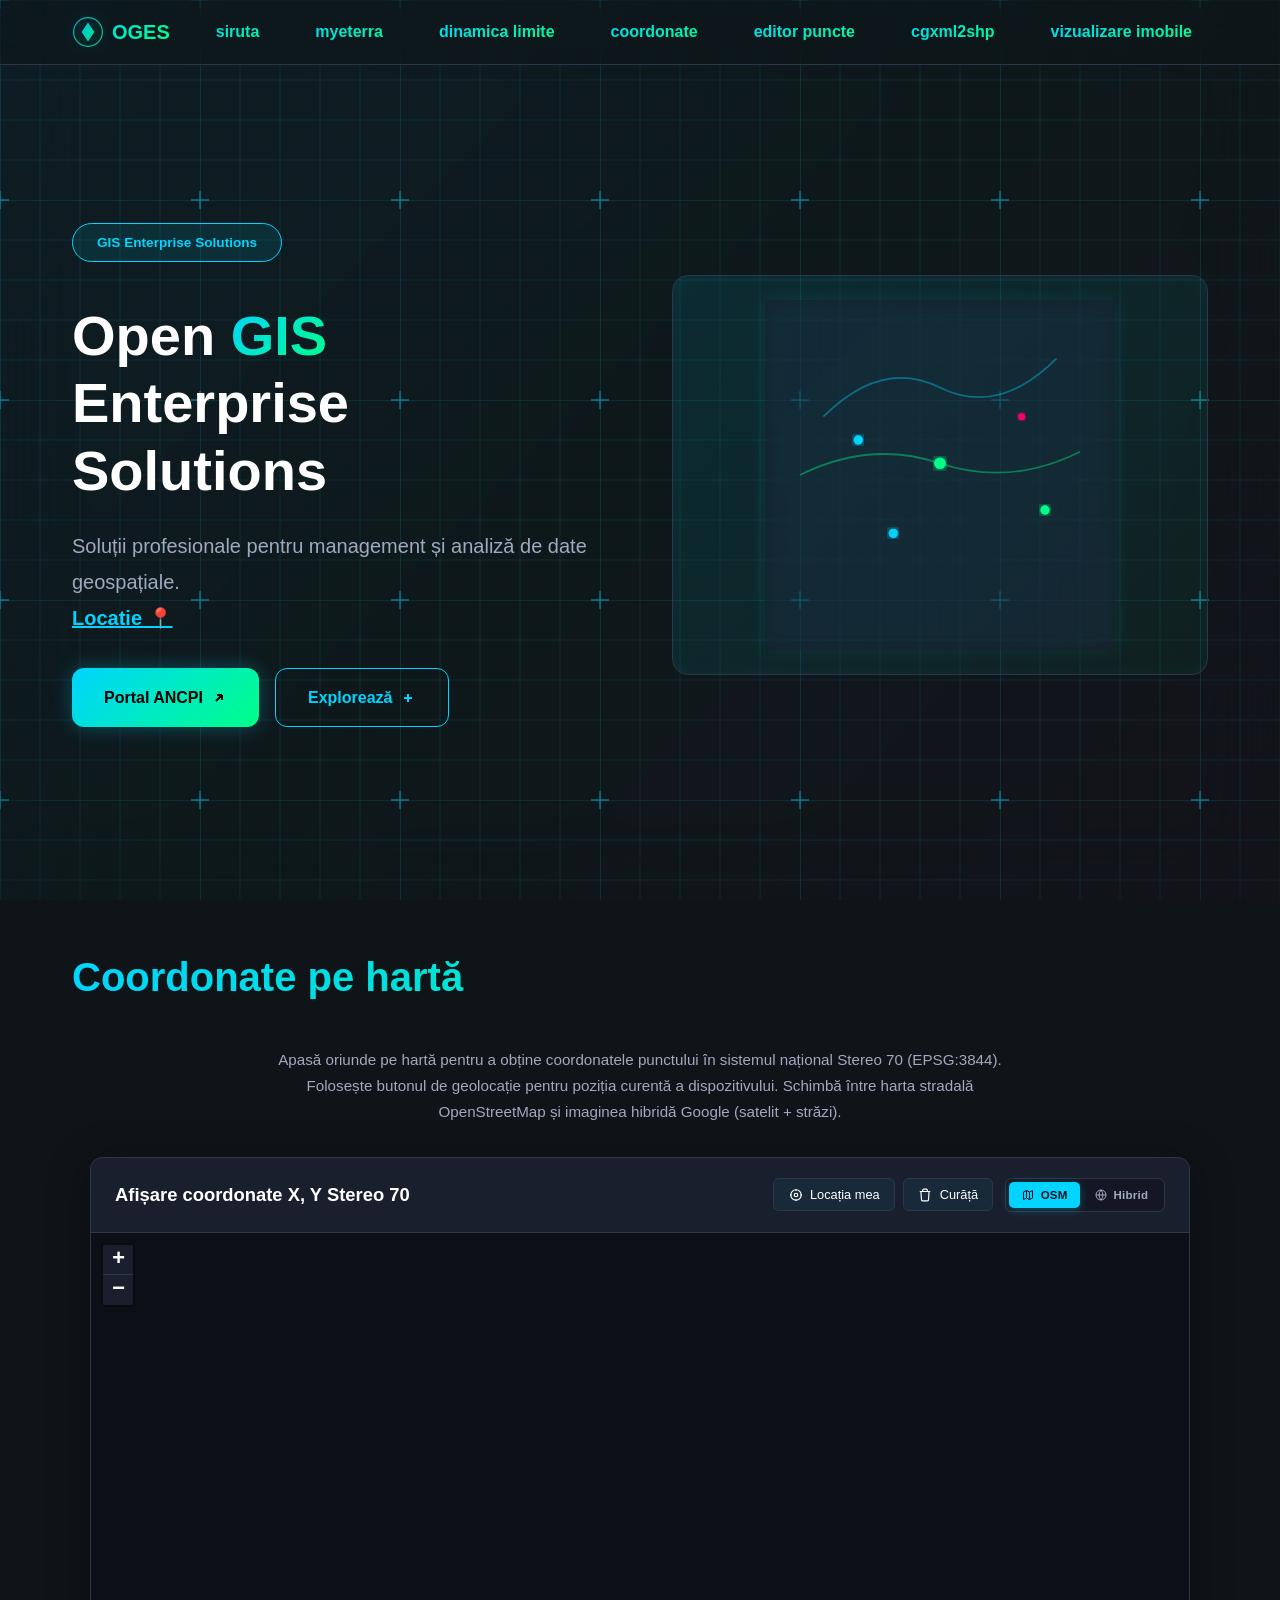
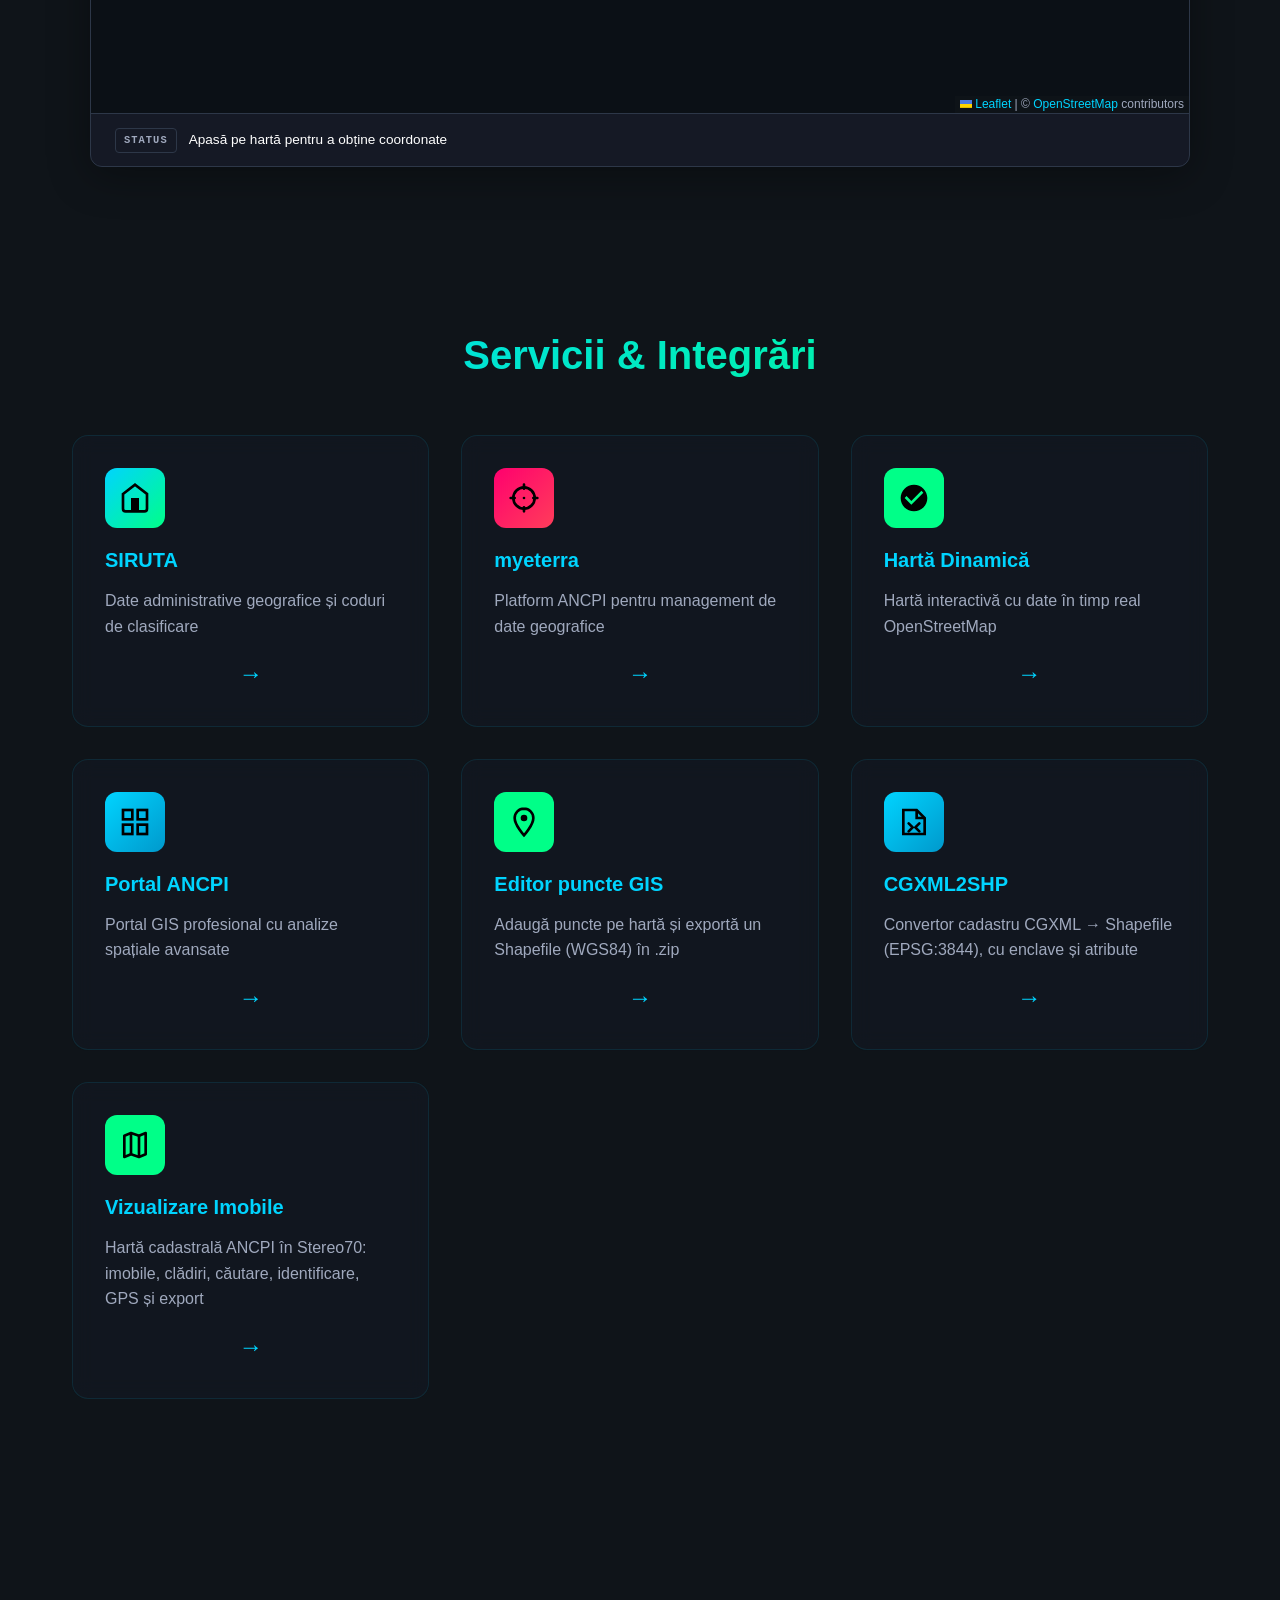
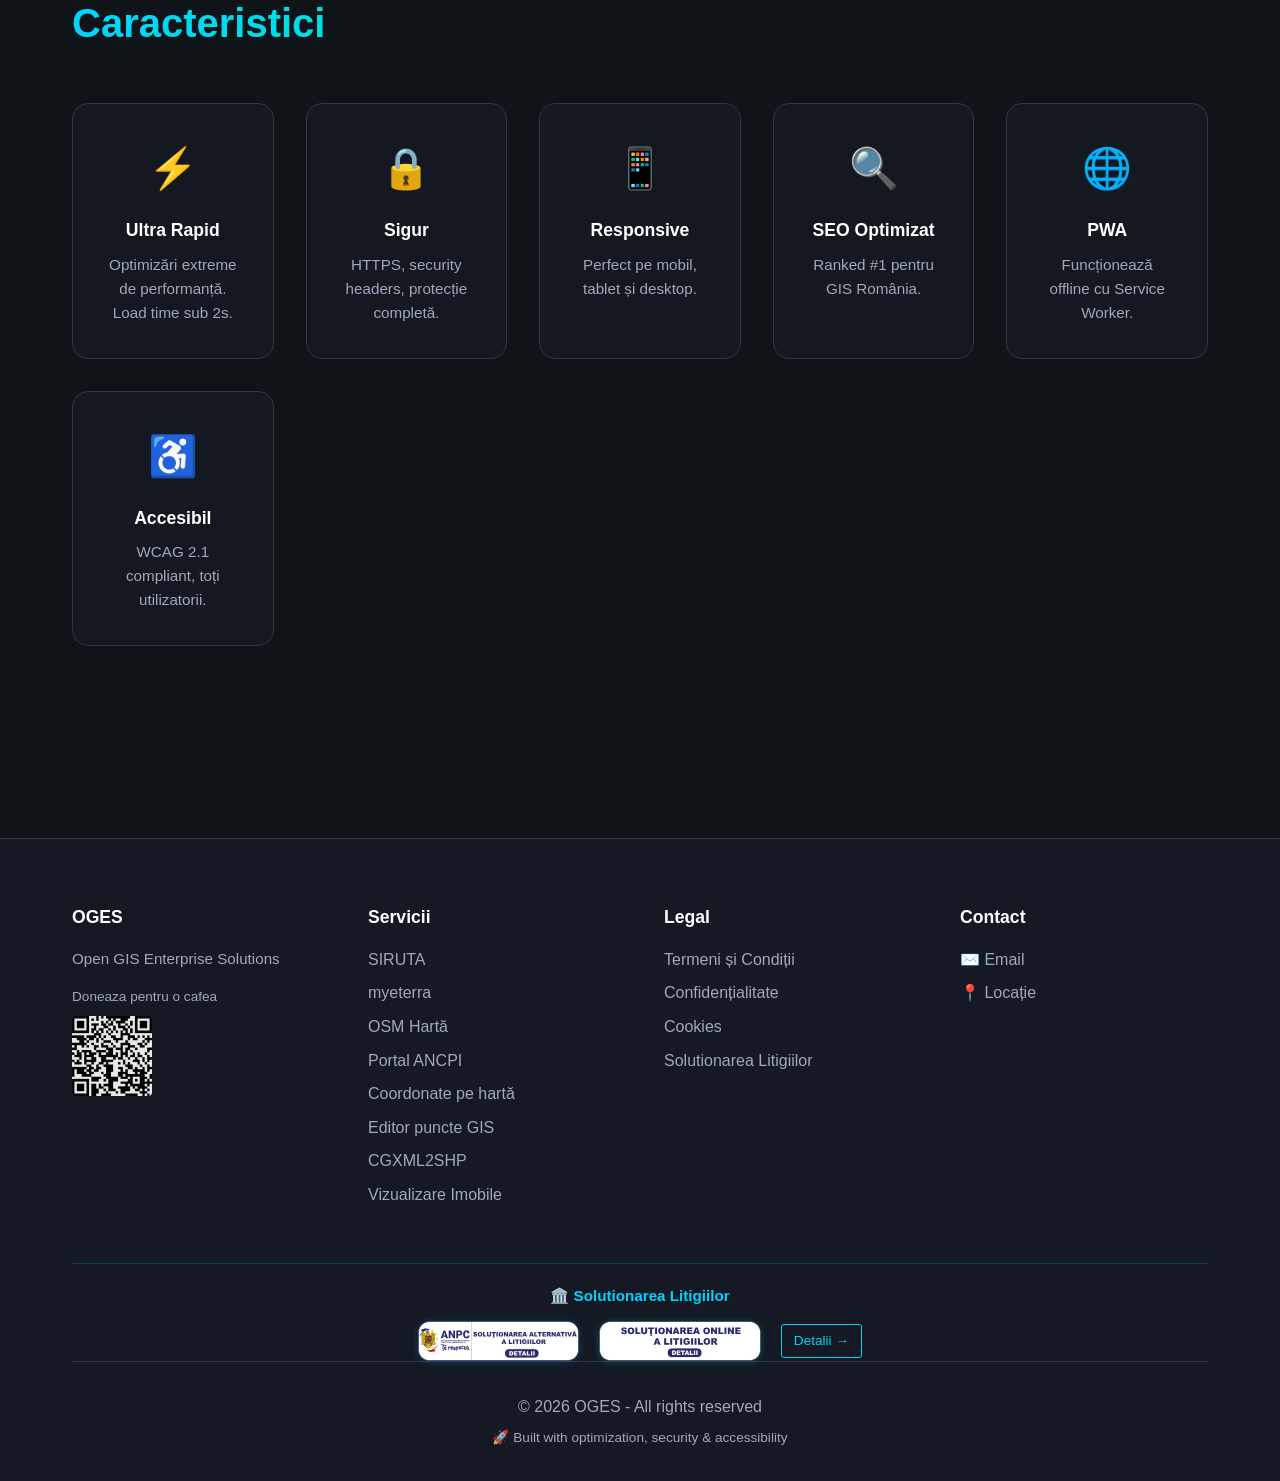
==== commit 1d219a31: "Add Vizualizare Imobile app (ANCPI cadastral map, self-hosted libs) + nav/footer links" ====
--- a/mysite/index.html
+++ b/mysite/index.html
@@ -282,6 +282,7 @@
 				<li><a href="#coordinate-tool" class="nav-link nav-link-highlight" data-tooltip="Coordonate Stereo 70 pe hartă">coordonate</a></li>
 				<li><a href="editor-puncte/index.html" class="nav-link nav-link-highlight" data-tooltip="Editor puncte GIS — export Shapefile">editor puncte</a></li>
 				<li><a href="cgxml2shp/index.html" class="nav-link nav-link-highlight" data-tooltip="Convertor cadastru CGXML → Shapefile">cgxml2shp</a></li>
+				<li><a href="vizualizare-imobile/index.html" class="nav-link nav-link-highlight" data-tooltip="Hartă cadastrală ANCPI — imobile & clădiri">vizualizare imobile</a></li>
 			</ul>
 			<button class="nav-toggle" type="button" aria-label="Meniu" aria-expanded="false" aria-controls="primary-nav">
 				<span></span><span></span><span></span>
@@ -492,6 +493,19 @@
 						<p>Convertor cadastru CGXML → Shapefile (EPSG:3844), cu enclave și atribute</p>
 						<span class="card-arrow">→</span>
 					</a>
+
+					<!-- Service Card 7 -->
+					<a href="vizualizare-imobile/index.html" class="service-card glass-effect">
+						<div class="card-icon secondary">
+							<svg viewBox="0 0 24 24" width="32" height="32">
+								<path d="M9 3 4 5v16l5-2 6 2 5-2V3l-5 2-6-2z" fill="none" stroke="currentColor" stroke-width="2" stroke-linejoin="round"/>
+								<path d="M9 3v16M15 5v16" fill="none" stroke="currentColor" stroke-width="2"/>
+							</svg>
+						</div>
+						<h3>Vizualizare Imobile</h3>
+						<p>Hartă cadastrală ANCPI în Stereo70: imobile, clădiri, căutare, identificare, GPS și export</p>
+						<span class="card-arrow">→</span>
+					</a>
 				</div>
 			</section>
 
@@ -558,6 +572,7 @@
 						<li><a href="#coordinate-tool">Coordonate pe hartă</a></li>
 						<li><a href="editor-puncte/index.html">Editor puncte GIS</a></li>
 						<li><a href="cgxml2shp/index.html">CGXML2SHP</a></li>
+						<li><a href="vizualizare-imobile/index.html">Vizualizare Imobile</a></li>
 					</ul>
 				</div>
 				<div class="footer-section">
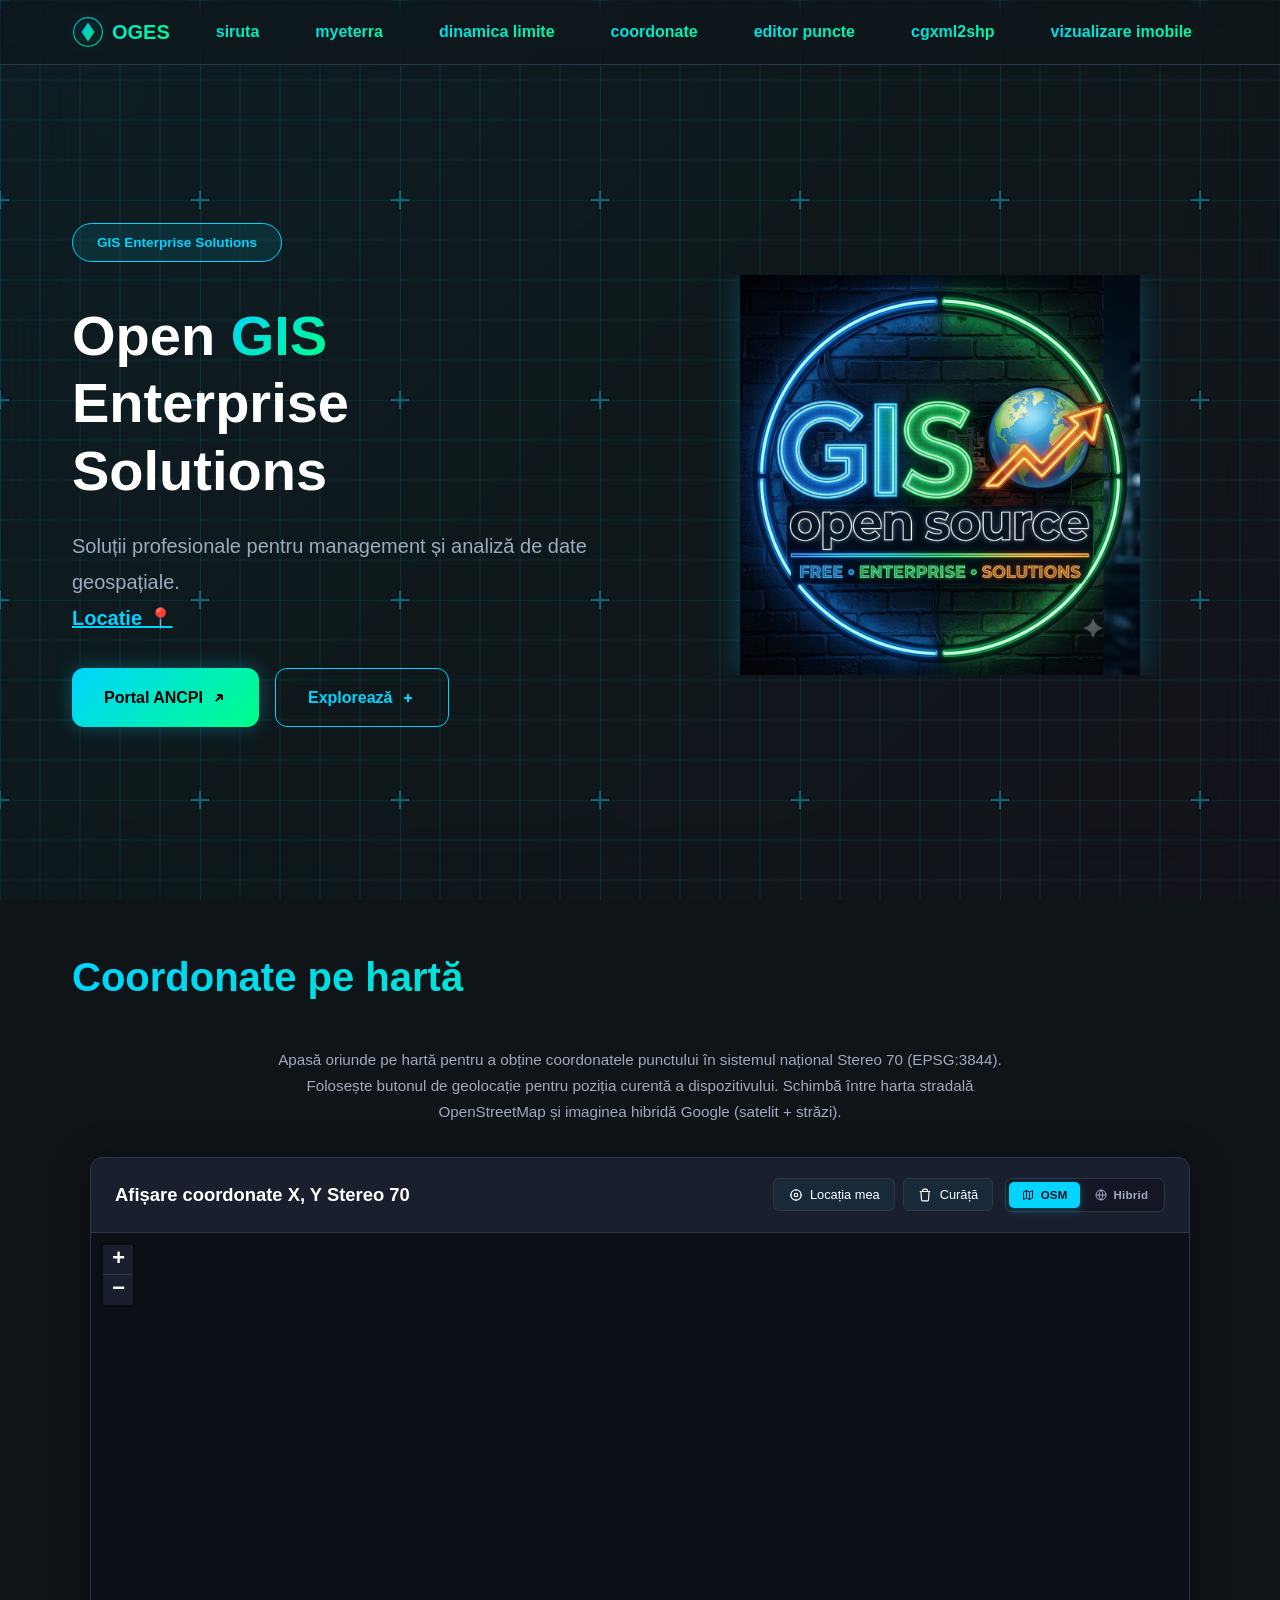
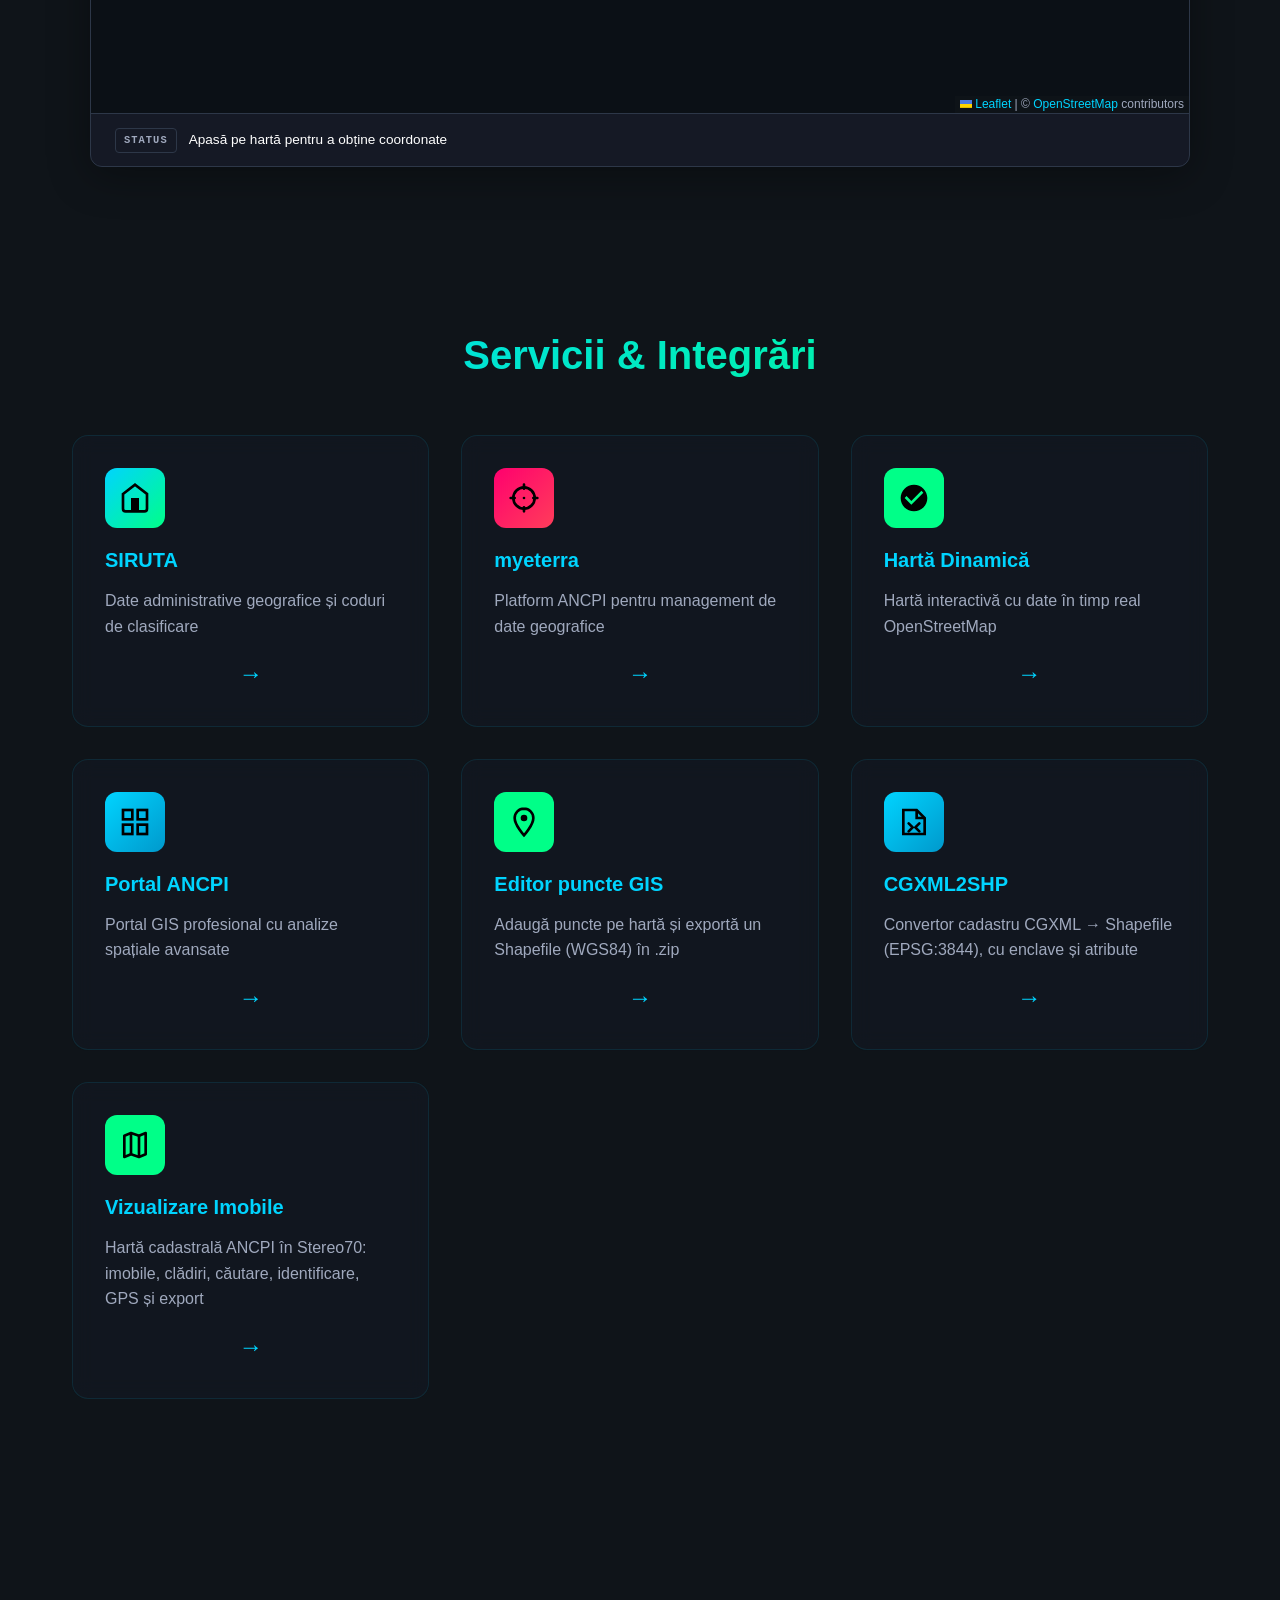
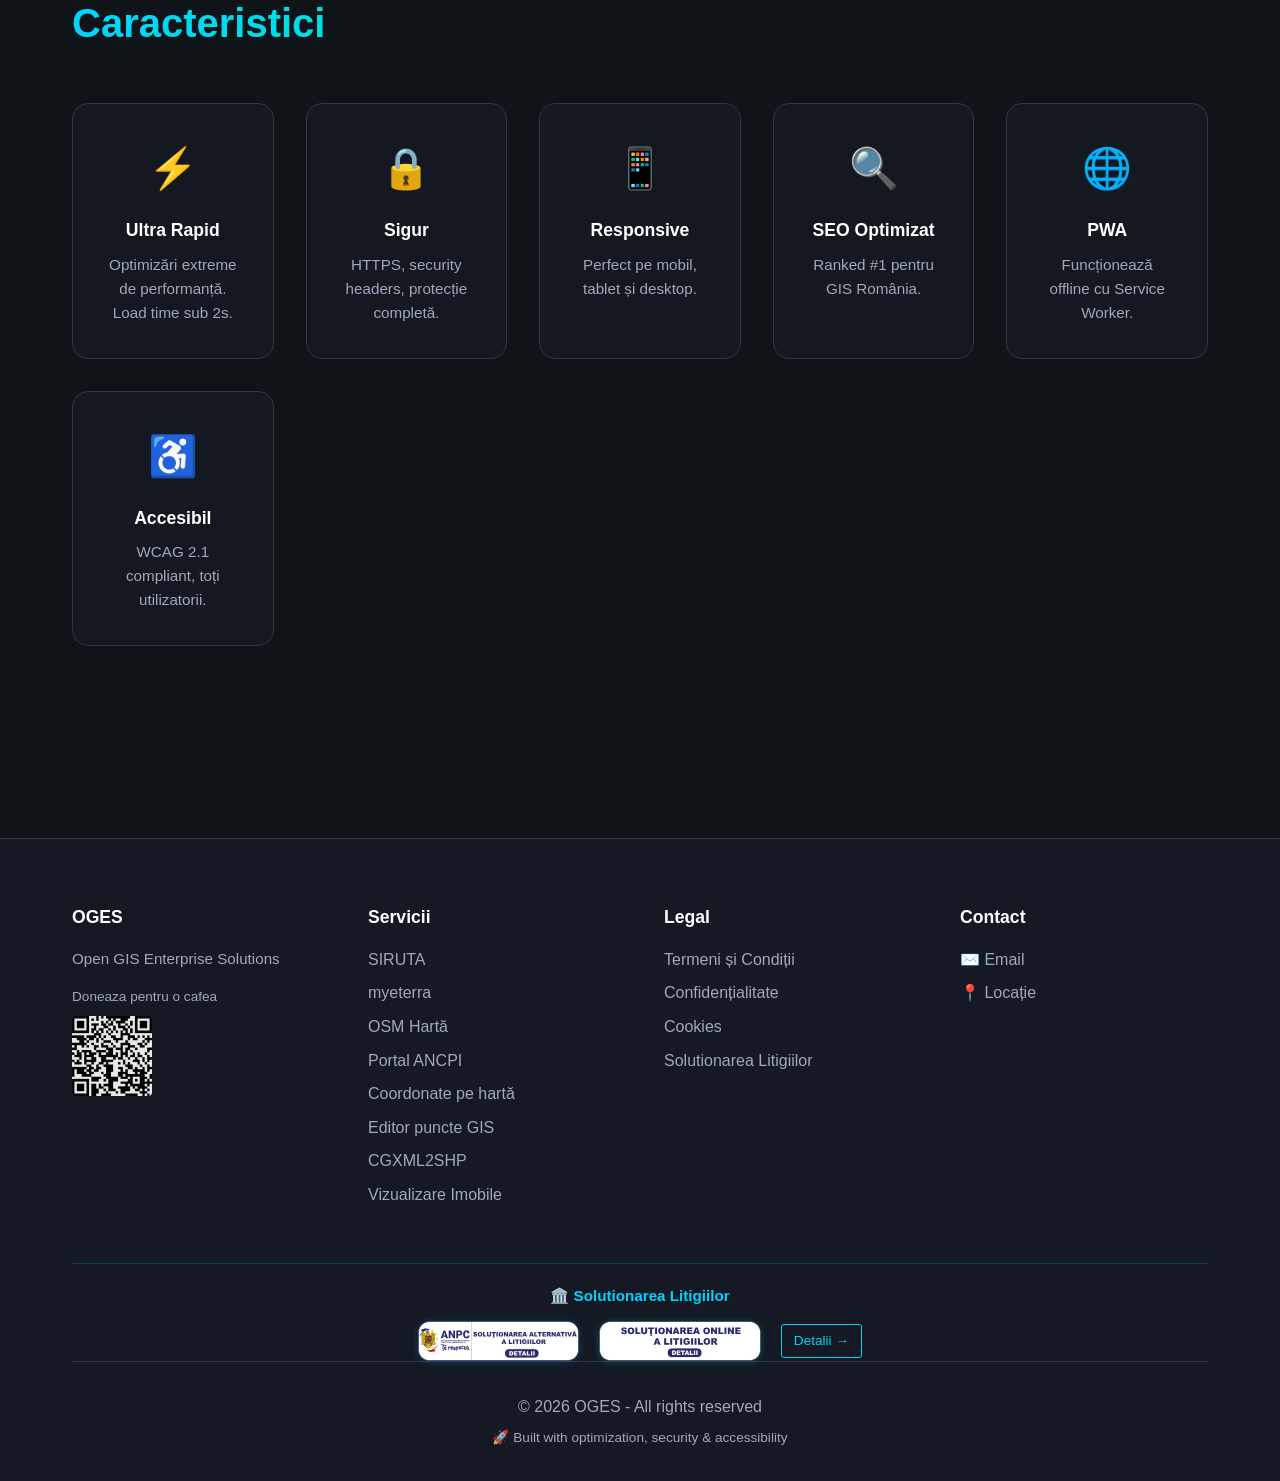
==== commit 617ea775: "Hero: replace data-points SVG with neon GIS image" ====
--- a/mysite/index.html
+++ b/mysite/index.html
@@ -114,6 +114,13 @@
 				display: block; width: 100%; padding: 0.9rem 2rem; font-size: 1rem;
 			}
 			.navbar .nav-link:hover { background: rgba(0, 212, 255, 0.08); }
+		}
+
+		/* ===== Hero image (neon GIS sign) ===== */
+		.hero-visual .map-preview { padding: 0; background: none; box-shadow: none; border: none; }
+		.hero-img {
+			width: 100%; height: 100%; object-fit: contain; display: block;
+			border-radius: 1rem; filter: drop-shadow(0 0 16px rgba(0, 212, 255, 0.25));
 		}
 
 		/* ===== Coordinate Picker Tool (dark-tech theme) ===== */
@@ -325,42 +332,7 @@
 
 				<div class="hero-visual">
 					<div class="map-preview">
-						<svg viewBox="0 0 300 300" class="map-svg">
-							<defs>
-								<linearGradient id="mapGrad" x1="0%" y1="0%" x2="100%" y2="100%">
-									<stop offset="0%" style="stop-color:#00d4ff;stop-opacity:0.3"/>
-									<stop offset="100%" style="stop-color:#00ff88;stop-opacity:0.1"/>
-								</linearGradient>
-								<filter id="glow">
-									<feGaussianBlur stdDeviation="3" result="coloredBlur"/>
-									<feMerge>
-										<feMergeNode in="coloredBlur"/>
-										<feMergeNode in="SourceGraphic"/>
-									</feMerge>
-								</filter>
-							</defs>
-
-							<!-- Map background -->
-							<rect width="300" height="300" fill="var(--bg-card)" opacity="0.5"/>
-							<path d="M50 100 Q100 50, 150 75 Q200 100, 250 50" stroke="var(--primary)" stroke-width="1.5" fill="none" opacity="0.4"/>
-							<path d="M30 150 Q90 120, 150 140 Q210 160, 270 130" stroke="var(--secondary)" stroke-width="1.5" fill="none" opacity="0.4"/>
-
-							<!-- Data points -->
-							<circle cx="80" cy="120" r="4" fill="var(--primary)" filter="url(#glow)"/>
-							<circle cx="150" cy="140" r="5" fill="var(--secondary)" filter="url(#glow)"/>
-							<circle cx="220" cy="100" r="3" fill="var(--accent)" filter="url(#glow)"/>
-							<circle cx="110" cy="200" r="4" fill="var(--primary)" filter="url(#glow)"/>
-							<circle cx="240" cy="180" r="4" fill="var(--secondary)" filter="url(#glow)"/>
-
-							<!-- Grid -->
-							<g stroke="var(--border)" stroke-width="0.5" opacity="0.2">
-								<line x1="50" y1="0" x2="50" y2="300"/>
-								<line x1="150" y1="0" x2="150" y2="300"/>
-								<line x1="250" y1="0" x2="250" y2="300"/>
-								<line x1="0" y1="100" x2="300" y2="100"/>
-								<line x1="0" y1="200" x2="300" y2="200"/>
-							</g>
-						</svg>
+						<img src="assets/css/images/gis-hero.png" alt="Open GIS Enterprise Solutions — Free · Enterprise · Solutions" class="hero-img" width="1024" height="1024" loading="eager" decoding="async" />
 					</div>
 				</div>
 			</section>
